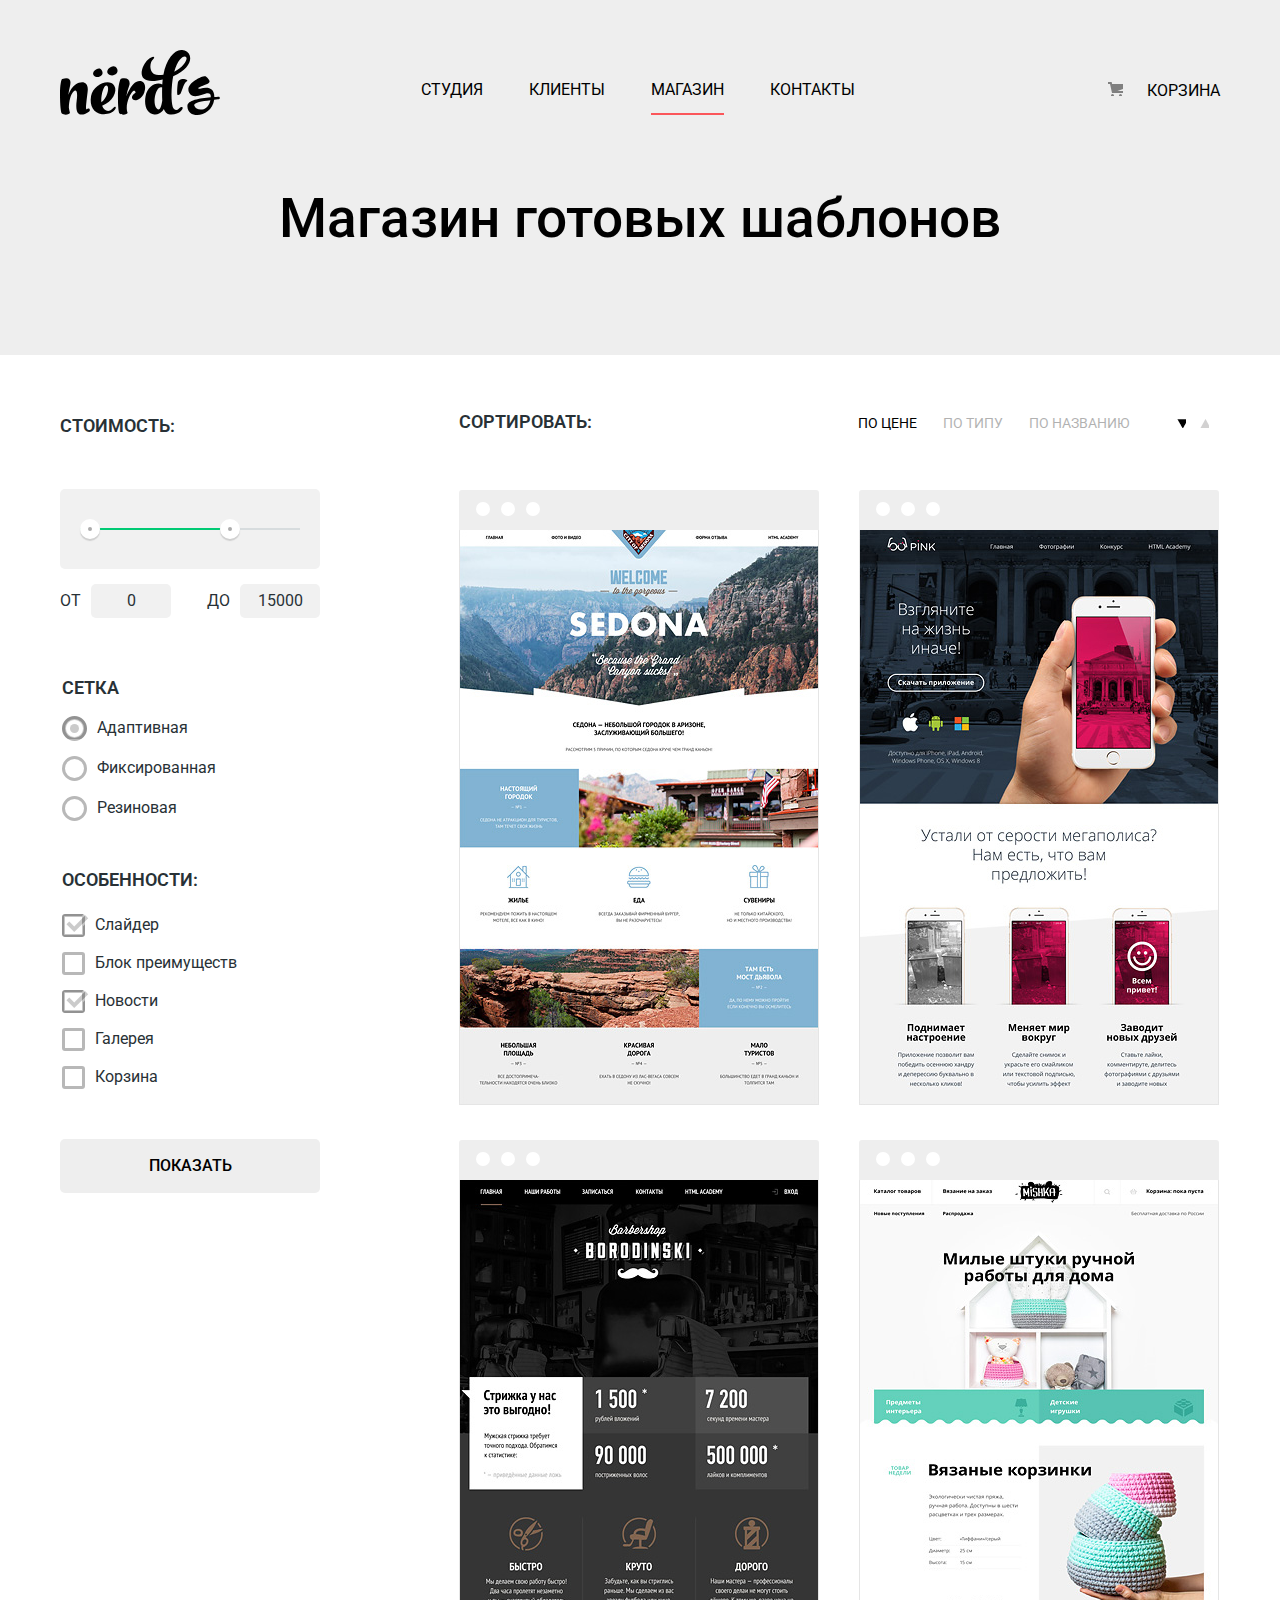
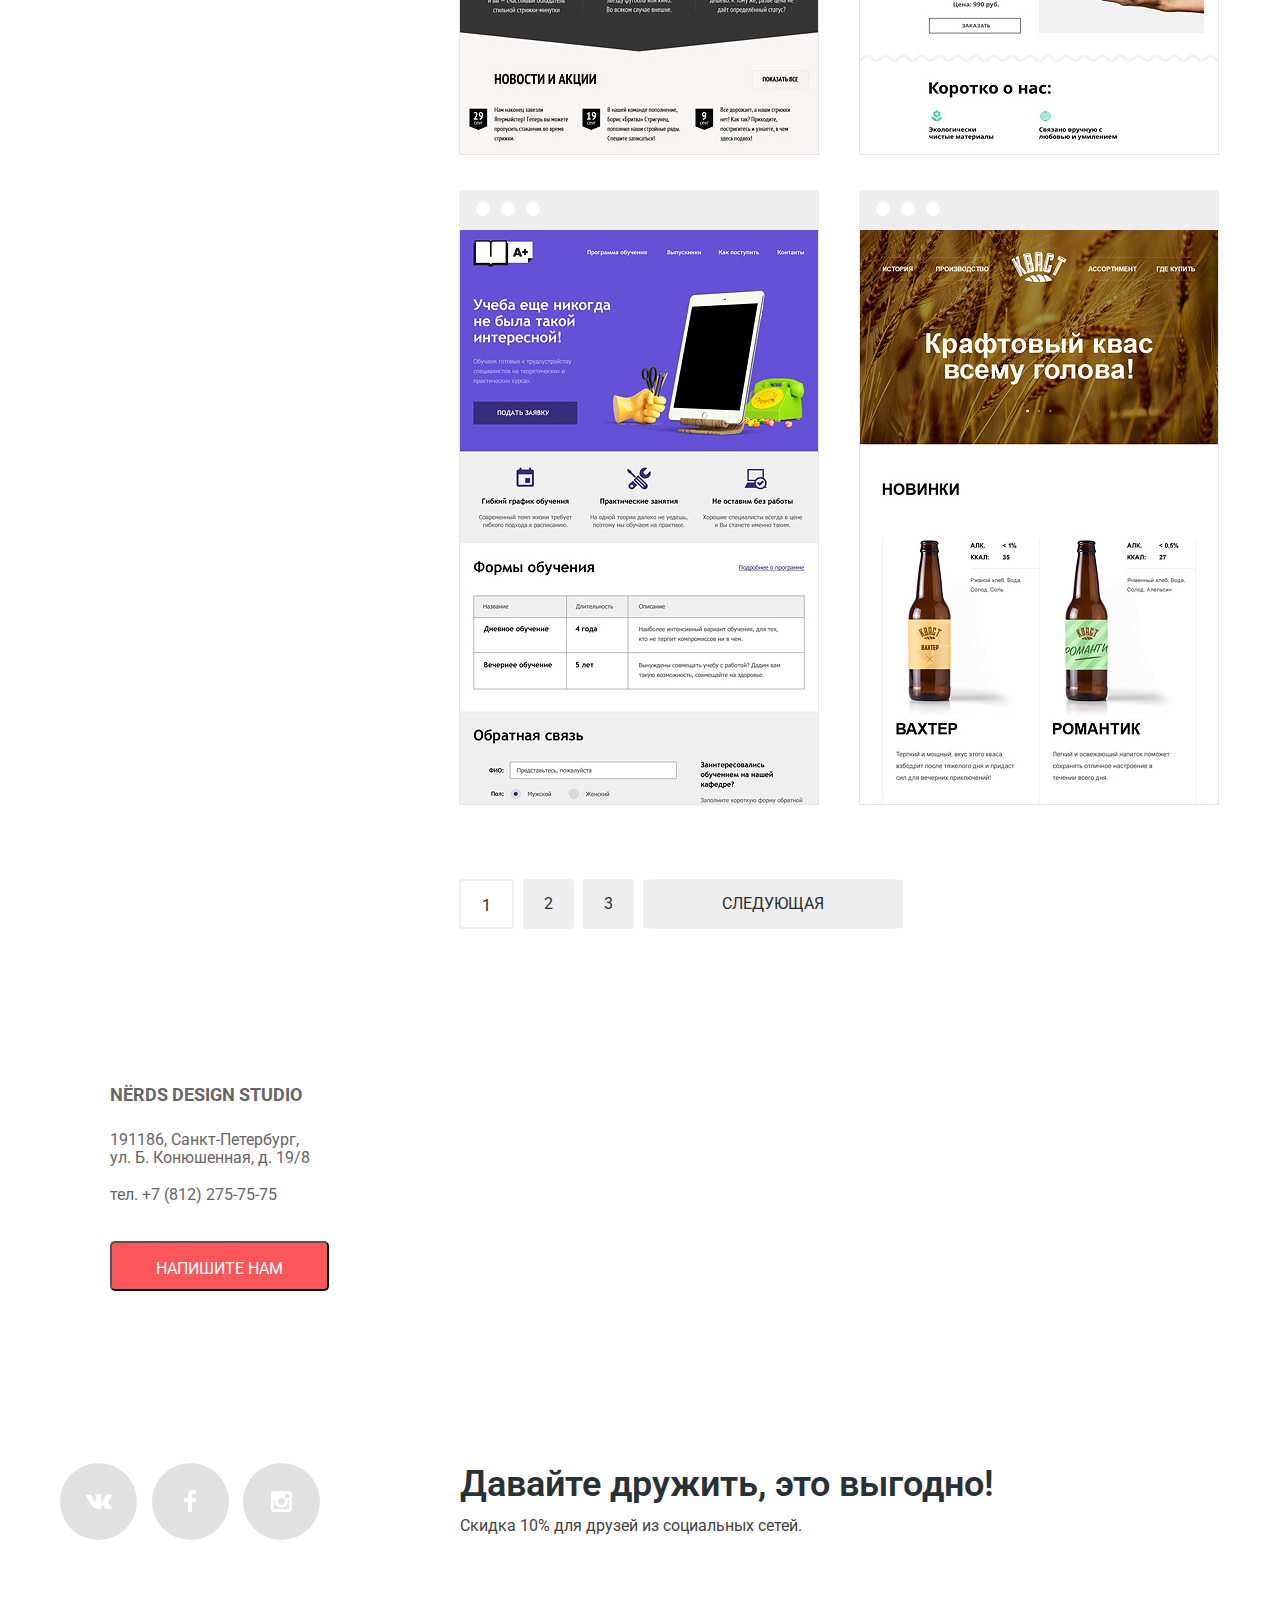
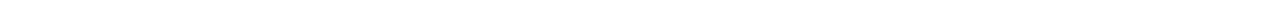
==== catalog.html @ e604c26f "Правит верстку в соответствии с PP" ====
<!DOCTYPE html>
<html lang="ru">

<head>
  <meta charset="utf-8">
  <title> Nerds: Главная страница</title>
  <link href="https://fonts.googleapis.com/css?family=Roboto:400,500,700&display=swap&subset=cyrillic" rel="stylesheet">
  <link rel="stylesheet" href="css/style.css">
  <link rel="stylesheet" href="css/normalize.css">
</head>

<body>
  <header class="page-header">
    <div class="container">
      <div class="page-menu">
        <div class="page-menu__logo">
          <a href="index.html"><img width="160px" height="65px" src="img/decor/nerds-logo.svg" alt="Nerds"></a>
        </div>
        <nav class="main-nav">
          <ul class="main-nav__list">
            <li class="main-nav__item">
              <a href="index.html">Студия</a>
            </li>
            <li class="main-nav__item">
              <a href="#">Клиенты</a>
            </li>
            <li class="main-nav__item">
              <a class="current" href="#">Магазин</a>
            </li>
            <li class="main-nav__item">
              <a href="#">Контакты</a>
            </li>
          </ul>
        </nav>
        <div class="backet">
          <a href="#">Корзина</a>
        </div>
      </div>
    </div>
  </header>

  <main class="page-content">
    <div class="page-title slogan">
      <h1 class="main__title main__title--catalog">Магазин готовых шаблонов</h1>
    </div>

    <div class="container container__catalog">

      <form class="filter-form" action="#" method="get">
        <div class="filter-form__item">
          <span class="filter-form__title filter-form__title--price">Стоимость:</span>
          <div class="filter-form__range">
            <div class="filter-form__scale">
              <div class="filter__bar"></div>
            </div>
            <div class="filter-form__toggle filter-form__toggle--min"></div>
            <div class="filter-form__toggle filter-form__toggle--max"></div>
          </div>
          <div class="filter-form__price">
            <label class="filter-form__value filter-form__value--min-price">ОТ<input class="filter-form__value-input"
                name="min-price" type="text" value="0"></label>
            <label class="filter-form__value filter-form__value--max-price">ДО<input class="filter-form__value-input"
                name="max-price" type="text" value="15000"></label>
          </div>
        </div>

        <fieldset class="filter-form__item">
          <legend class="filter-form__title">Сетка</legend>
          <ul class="web">
            <li>
              <label>
                <input class="radio" type="radio" name="web-types" checked>
                <span class="radio-custom"></span>
                <span class="label">Адаптивная</span>
              </label>
            </li>
            <li>
              <label>
                <input class="radio" type="radio" name="web-types">
                <span class="radio-custom"></span>
                <span class="label">Фиксированная</span>
              </label>
            </li>
            <li>
              <label>
                <input class="radio" type="radio" name="web-types">
                <span class="radio-custom"></span>
                <span class="label">Резиновая</span>
              </label>
            </li>
          </ul>
        </fieldset>
        </fieldset>

        <fieldset class="filter-form__item">
          <legend class="filter-form__title">Особенности:</legend>
          <ul class="features">
            <li>
              <label>
                <input class="checkbox" type="checkbox" name="features" checked>
                <span class="checkbox-custom"></span>
                <span class="label">Слайдер</span>
              </label></li>
            <li>
              <label>
                <input class="checkbox" type="checkbox" name="features">
                <span class="checkbox-custom"></span>
                <span class="label">Блок преимуществ</span>
              </label></li>
            <li>
              <label>
                <input class="checkbox" type="checkbox" name="features" checked="">
                <span class="checkbox-custom"></span>
                <span class="label">Новости</span>
              </label></li>
            <li>
              <label>
                <input class="checkbox" type="checkbox" name="features">
                <span class="checkbox-custom"></span>
                <span class="label">Галерея</span>
              </label></li>
            <li>
              <label>
                <input class="checkbox" type="checkbox" name="features">
                <span class="checkbox-custom"></span>
                <span class="label">Корзина</span>
              </label></li>

          </ul>
        </fieldset>
        <button class="btn filter__button" type="submit">Показать</button>
      </form>


      <div class="sort">
        <div class="sort__filter">
          <ul class="sort__catalog">
            <h2 class="sort__catalog-title">Сортировать:</h2>
            <li class="sort__catalog-item sort__catalog-item--active">
              <a href="#">По цене</a>
            </li>
            <li class="sort__catalog-item">
              <a href="#">По типу</a>
            </li>
            <li class="sort__catalog-item">
              <a href="#">По названию</a>
            </li>
          </ul>
          <div class="catalog__toggle-list">
            <div class="catalog__toggle catalog__toggle--down"></div>
            <div class="catalog__toggle catalog__toggle--up"></div>
          </div>
        </div>




        <section class="product__content">
          <article class="product__item"><a class="product__item-link" href="#"><img width="360px" height="576px"
                alt="Sedona" src="img/content/img-sedona.jpg"></a>
            <div class="product__info">
              <div class="product__info-wr">
                <h2 class="product__title">Sedona</h2>
                <p class="product__description">Информационный сайт<br> для туристов</p>
                <button class="btn btn-hover" type="submit">9 900 руб.</button>
              </div>
            </div>
          </article>

          <article class="product__item">
            <a class="product__item-link" href="#">
              <img width="360px" height="576px" alt="Pink APP" src="img/content/img-pink.jpg"></a>
            <div class="product__info">
              <div class="product__info-wr">
                <h2 class="product__title">Pink APP</h2>
                <p class="product__description">Продуктовый лендинг приложения для iOS и Android</p>
                <button class="btn btn-hover" type="submit">9 900 руб.</button>
              </div>
            </div>
          </article>

          <article class="product__item">
            <a class="product__item-link" href="#">
              <img width="360px" height="576px" alt="Barbershop" src="img/content/img-barbershop.jpg"></a>
            <div class="product__info">
              <div class="product__info-wr">
                <h2 class="product__title">Barbershop</h2>
                <p class="product__description">Сайт салоны красоты. Для мужчин, да.</p>
                <button class="btn btn-hover" type="submit">9 900 руб.</button>
              </div>
            </div>
          </article>

          <article class="product__item">
            <a class="product__item-link" href="#">
              <img width="360px" height="576px" alt="MISHKA" src="img/content/img-mishka.jpg"></a>
            <div class="product__info">
              <div class="product__info-wr">
                <h2 class="product__title">Mishka</h2>
                <p class="product__description">Интернет-магазин вязаных игрушек</p>
                <button class="btn btn-hover" type="submit">9 900 руб.</button>
              </div>
            </div>
          </article>

          <article class="product__item">
            <a class="product__item-link" href="#">
              <img width="360px" height="576px" alt="A Plus" src="img/content/img-aplus.jpg"></a>
            <div class="product__info">
              <div class="product__info-wr">
                <h2 class="product__title">A Plus</h2>
                <p class="product__description">Лендинг курсов повышения квалификации</p>
                <button class="btn btn-hover" type="submit">9 900 руб.</button>
              </div>
            </div>
          </article>

          <article class="product__item">
            <a class="product__item-link" href="#">
              <img width="360px" height="576px" alt="КВАСТ" src="img/content/img-kvast.jpg"></a>
            <div class="product__info">
              <div class="product__info-wr">
                <h2 class="product__title">КВАСТ</h2>

                <p class="product__description">Промо-сайт производителя крафтового кваса</p>

                <button class="btn btn-hover" type="submit">9 900 руб.</button>
              </div>
            </div>
          </article>
        </section>


        <div class="paginator">
          <ul class="paginator-items">
            <li><a class="paginator--current paginator__link" href="#">1</a></li>
            <li><a class="paginator__link" href="#">2</a></li>
            <li><a class="paginator__link" href="#">3</a></li>
            <li><a class="paginator__link paginator--next" href="#">Следующая</a></li>
          </ul>
        </div>
      </div>
    </div>
  </main>


  <section class="map">
    <div class="container container--rel">
      <div class="contacts">
        <h3>NЁRDS DESIGN STUDIO</h3>
        <p>191186, Санкт-Петербург, <br>
          ул. Б. Конюшенная, д. 19/8</p>
        <a href="tel:8812275-75-75">тел. +7 (812) 275-75-75</a>
        <button class="btn">Напишите нам</button>
      </div>
    </div> <iframe
      src="https://www.google.com/maps/embed?pb=!1m18!1m12!1m3!1d1998.6036253002678!2d30.32085871549319!3d59.93871916905489!2m3!1f0!2f0!3f0!3m2!1i1024!2i768!4f13.1!3m3!1m2!1s0x4696310fca145cc1%3A0x42b32648d8238007!2z0JHQvtC70YzRiNCw0Y8g0JrQvtC90Y7RiNC10L3QvdCw0Y8g0YPQuy4sIDE5LzgsINCh0LDQvdC60YIt0J_QtdGC0LXRgNCx0YPRgNCzLCAxOTExODY!5e0!3m2!1sru!2sru!4v1568123272175!5m2!1sru!2sru"
      frameborder="0" style="border:0;" allowfullscreen=""></iframe>

  </section>



  <div class="container">
    <footer class="page-footer">
      <h2 class="visually-hidden">Мы в социальных сетях</h2>
      <div class="footer__items">
        <a href="#" class="footer__item footer__item--vk">Вконтакте</a>
        <a href="#" class="footer__item footer__item--fb">Фейсбук</a>
        <a href="#" class="footer__item footer__item--ig">Инстаграмм</a>
      </div>
      <div class="footer__text">
        <p class="footer__text-slogan">Давайте дружить, это выгодно!</p>
        <p class="footer__text-offer">Скидка 10% для друзей из социальных сетей.</p>
      </div>
    </footer>
  </div>
  <div class="modal">
    <div class="modal__wr">
      <button class="modal__close" type="button" title="Закрыть">Закрыть</button>
      <span class="modal__title">Напишите нам!</span>
      <form class="modal__form" action="#" method="post">
        <label class="modal__text" for="login">Ваше имя
          <input class="modal__input modal__input--login" id="login" type="text" name="login"
            placeholder="Представьтесь, пожалуйста">
        </label>
        <label class="modal__text" for="email">Ваш e-mail
          <input class="modal__input modal__input--mail" type="email" name="email" id="email"
            placeholder="Для отправки ответа">
        </label>
        <p class="modal__text modal__text--comment">Текст письма
          <textarea class="modal__comment" name="comment" id="comment-field" rows="4"
            placeholder="В свободной форме"></textarea></p>
        <button class="btn" type="submit">Отправить</button>
      </form>
    </div>
  </div>

</body>

</html>
---- css/style.css ----
body {
  font-family: "Roboto", "Arial", sans-serif;
  font-size: 16px;
  line-height: 24px;
  color: #283136;
  font-weight: normal;

}

.container {
  width: 1160px;
  margin: 0 auto;
}

.container--rel {
  position: relative;
}

.page-header {
  background-color: #eeeeee;
  color: #000000;
  padding-top: 50px;
  text-transform: uppercase;

}

.page-menu {
  display: flex;
  justify-content: space-between;
}

.main-nav__list {
  list-style: none;
  margin: 0;
  padding: 0;
  display: flex;
}

.main-nav {
  display: flex;
  min-width: 440px;
  margin-left: 200px;
  min-width: 490px;
}

.main-nav li {
  display: inline-block;
  position: relative;
  margin-right: 46px;
}

.page-menu__logo {
  opacity: 1;
}

.page-menu__logo:hover {
  opacity: 0, 8;
}


.main-nav .current {
  border-bottom: 2px solid #fb565a;
  padding-bottom: 8px;
}


.main-nav__item a {
  display: block;
  text-decoration: none;
  color: #000;
  line-height: 30px;
  padding-top: 25px;

}

.main-nav__item a:hover,
.backet a:hover {
  color: #fb565a;
}

.main-nav__item a:active,
.backet a:active {
  color: #a6a6a6;
}

.backet a {
  position: relative;
  display: block;
  text-decoration: none;
  color: #000;
  line-height: 30px;
}

.main-nav__item--active::before {
  content: "";
  position: absolute;
  background: #fb565a;
  height: 2px;
  width: 100%;
  bottom: -5px;
}

.backet {
  position: relative;
  margin-left: 235px;
  margin-top: 26px;
}

.backet::before {
  content: "";
  position: absolute;

  top: 5px;
  left: -40px;

  width: 20px;
  height: 15px;
  background: transparent url("../img/decor/backet.svg") no-repeat;
  background-position: 1px 1px;
  z-index: 10;
}


.slider__dots-wrp {
  position: absolute;
  bottom: 106px;
  left: 50%;
  width: 200px;
  height: 10px;
  margin-left: -100px;
  text-align: center;
  z-index: 50;
}

.slider__dot {
  position: relative;
  display: inline-block;
  width: 18px;
  height: 18px;
  margin: 0 6px;
  background: #fff;
  border: 5px solid #fff;
  vertical-align: top;
  border-radius: 50%;
  cursor: pointer;
  box-sizing: border-box;
}

.slider__dot::after {
  content: "";
  position: absolute;
  width: 4px;
  height: 4px;
  background: #fff;
  border-radius: 50%;
  top: 2px;
  right: 2px;
}

.slider {
  background-color: #eee;
  position: relative;
}



.slider__text {
  padding-top: 70px;
  padding-bottom: 78px;
  width: 515px;

}

.slider input[type=radio] {
  display: none;
}

#btn-1:checked~.slider__dots-wrp .slider__dot[for="btn-1"],
#btn-2:checked~.slider__dots-wrp .slider__dot[for="btn-2"],
#btn-3:checked~.slider__dots-wrp .slider__dot[for="btn-3"] {
  background: #c1c1c1;
}

.slider__item:nth-child(1) {
  background-image: url("../img/decor/slide1.png");
  background-repeat: no-repeat;
  background-position: 93% 10px;
}

.slider__item:nth-child(2) {
  background-image: url("../img/decor/slide2.png");
  background-repeat: no-repeat;
  background-position: 100% 28px;
}

.slider__item:nth-child(3) {
  background-image: url("../img/decor/slide3.png");
  background-repeat: no-repeat;
  background-position: 100% 28px;
}

.slider__item {
  display: none;
}

#btn-1:checked~.slider__list .slider__item:nth-child(1) {
  display: block;
}

#btn-2:checked~.slider__list .slider__item:nth-child(2) {
  display: block;
}

#btn-3:checked~.slider__list .slider__item:nth-child(3) {
  display: block;
}

.slider__title,
.main__title--catalog {
  display: block;
  font-size: 55px;
  line-height: 55px;
  font-weight: 500;
  padding: 0;
  padding-bottom: 25px;
  margin: 0;
}
.main__title--catalog {
  padding-bottom: 40px;
}



.slider__slogan {
  font-size: 16px;
  line-height: 24px;
  color: #283136;
  margin: 0px;
}

.btn-hover,
.btn {
  display: block;
  box-sizing: border-box;
  font-size: 16px;
  line-height: 18px;
  text-decoration: none;
  text-transform: uppercase;
  color: #fff;
  padding-top: 17px;
  padding-bottom: 17px;
  text-align: center;
  border-radius: 5px;
}

.btn__slider {
  width: 240px;
  margin-top: 40px;
}

.btn-hover {
  width: 200px;
  border: 0;
  background-color: #fb565a;
  margin: 0 auto;
  margin-top: 28px;
}

.info-items {
  margin-top: 80px;
  padding-bottom: 80px;

  border-bottom: 2px solid #eee;
  display: flex;
  justify-content: space-between;
}

.info-item {
  width: 360px;

}

.info-item h3 {
  font-size: 24px;
  text-transform: uppercase;
  line-height: 18px;
  font-weight: 600;
}

.info-item p {
  width: 250px;
  padding-bottom: 16px;
}

.product-items .btn {
  display: block;
  width: 160px;
  padding: 10px 0;
  margin-top: 25px;
  color: white;
  text-transform: uppercase;
  text-align: center;
  text-decoration: none;
  border-radius: 3px;
}


.btn__slider,
.btn__order--red {
  background-color: #fb565a;
}

.btn__slider:hover,
.btn__order--red:hover {
  background-color: #e74246;
}

.btn__slider:active,
.btn__order--red:active {
  color: #e26f72;
  background-color: #d7373b;
  box-shadow: 0px 3px 0px 0px #c13135 inset;
}

.btn__order {
  width: 160px;
}

.btn__order--yellow {
  background-color: #efc84a;
}

.btn__order--yellow:hover {
  background-color: #eab534;
}

.btn__order--yellow:active {
  color: #edc265;
  background-color: #e5a722;
  box-shadow: 0px 3px 0px 0px #ce961f inset;
}

.btn__order--green {
  background-color: #00ca74;
}

.btn__order--green:hover {
  background-color: #00bc6c;
}

.btn__order--green:active {
  color: #4dc491;
  background-color: #00aa62;
  box-shadow: 0px 3px 0px 0px #009958 inset;
}

.shop-descr {
  padding-top: 38px;
  padding-bottom: 0px;

  border-bottom: 2px solid #eee;

  display: flex;
  justify-content: space-between;
}

.shop-descr__info {
  width: 660px;
  margin-right: 100px;
  padding-top: 32px;
}



.shop__title {
  padding: 0;
  padding-top: 45px;
  margin: 0;
  font-size: 45px;
  line-height: 45px;
  font-weight: 500;
}

.shop-descr__slogan {
  line-height: 22px;
  padding-top: 18px;
}

.shop-descr__info h3 {
  text-transform: uppercase;
  padding-top: 26px;
  padding-bottom: 10px;
  font-size: 16px;
  line-height: 20px;
  font-weight: 600;
}

.features-items__list {
  list-style: none;
  padding-left: 35px;
  margin-bottom: 48px;
}

.features-items__list li {
  padding-bottom: 25px;
  position: relative;

}

.features-items__list li::before {
  content: "";
  top: 12px;
  left: -35px;
  position: absolute;
  width: 25px;
  height: 2px;
  background-color: #fb565a;
}


.statistics-wrap {
  width: 360px;
}

.statistics__table-title {
  display: block;
  text-align: center;
  font-weight: bold;
  text-transform: uppercase;
  margin-top: 29px;
}

.statistics__table {
  margin-top: 46px;
}

.statistics__table-row th {
  font-size: 45px;
  line-height: 10px;
  padding-top: 10px;
  padding-bottom: 33px;
  padding-right: 15px;
  padding-left: 1px;
  text-align: left;
}
.statistics__table-row td {
padding-left: 0;
line-height: 18px;
}



.statistics__table-row sup {
  font-size: 28px;
}



.logos__wrap {
  display: flex;
    justify-content: space-around;
    align-items: center;
    padding: 45px 15px 39px 2px;
    border-bottom: 2px solid #eee;
    margin-bottom: 80px;
}

.logo__wrap {
  opacity: 0.24;
}

.logo__wrap:hover {
  opacity: 1;
}

.logo__wrap:active {
  opacity: .1;
}



.map {
  width: 100%;
  height: 100%;
  position: relative;
}

iframe {
  width: 100%;
  height: 416px;

}

.contacts {
  display: flex;
  flex-wrap: wrap;
  position: absolute;

  top: 54px;


  width: 320px;
  height: 310px;
  background-color: #ffffff;
  color: #666666;
  padding: 0 50px;
  padding-top: 52px;
  padding-bottom: 49px;
  box-sizing: border-box;
}

.contacts a {
  background-color: #ffffff;
  color: #666666;
text-decoration: none;
}

.contacts .btn {
  width: 219px;
  height: 50px;
  background-color: #fb565a;
  margin-top: auto;

}

.contacts h3 {
  padding: 0;

  margin: 0;
  font-size: 18px;
  line-height: 25px;
  text-transform: uppercase;
}

.contacts p {
  margin: 0;
  font-size: 16px;
  line-height: 18px;
    padding-top: 7px;
}



.page-footer {
  display: flex;
  padding-bottom: 70px;
  padding-top: 43px;
}

.footer__items {
  display: flex;
  justify-content: space-between;
  width: 260px;
  margin-right: 140px;

  padding-top: 21px;
}

.footer__item {
  width: 77px;
  height: 77px;
  border-radius: 50%;
  background-color: #e1e1e1;
  font-size: 0;
}

.footer__item:hover {
  background-color: #e74246;
}

.footer__item:active {
  background-color: #d7373b;
}

.footer__item--vk {
  background-image: url("../img/decor/vk-icon.svg");
  background-repeat: no-repeat;
  background-position: 50% 50%;
}



.footer__item--fb {
  background-image: url("../img/decor/fb-icon.svg");
  background-repeat: no-repeat;
  background-position: 50% 50%;
}

.footer__item--ig {
  background-image: url("../img/decor/insta-icon.svg");
  background-repeat: no-repeat;
  background-position: 50% 50%;
}



.footer__text {
  width: 560px;
}

.footer__text-slogan {
  margin: 0;
  font-size: 36px;
  line-height: 36px;
  font-weight: 600;
  padding-top: 24px;
}

.footer__text-offer {
  font-size: 16px;
  line-height: 15px;
  color: #444;
}

.visually-hidden {
  position: absolute;
  width: 1px;
  height: 1px;
  margin: -1px;
  padding: 0;
  border: 0;
  clip: rect(0 0 0 0);
  overflow: hidden;
}

.modal {
  position: fixed;
  z-index: 100;
  top: 50%;
  left: 50%;
  margin-left: -480px;
  margin-top: -300px;
  padding-bottom: 85px;
  box-sizing: border-box;
  border-radius: 5px;
  width: 960px;
  height: 590px;
  background-color: #fff;
  box-shadow: -1px 12px 19px -5px #000;
  display: none;
}


.modal__wr {
  padding-top: 70px;
  padding-bottom: 84px;
  padding-left: 100px;
  padding-right: 100px;
}

.modal__title {
  position: relative;
  font-size: 45px;
  line-height: 45px;
  font-weight: 600;
}

.modal__form {
  display: flex;
  justify-content: space-between;
  flex-wrap: wrap;
  align-content: flex-start;
  margin-top: 30px;
}

.modal__input,
.modal__comment {
  display: inline-block;
  box-sizing: border-box;
  line-height: 18px;
  color: #a1a1a1;
  padding: 15px;
  margin-top: 10px;
  border: 2px solid #d7dcde;
  border-radius: 5px;
  width: 360px;

}

.modal__input:focus,
.modal__comment:focus {
  color: #000;
  border: 2px solid #000;
}

.modal .btn {
  position: absolute;
  bottom: 75px;
  background-color: #fb565a;
  width: 260px;
  border: 0;
}


.modal__text {
  display: inline-block;
  width: 360px;
}

.modal__text--comment {
  position: relative;
  margin-top: 30px;
}

.modal__comment {
  width: 760px;
  height: 115px;
}


.modal__close {
  position: absolute;
  font-size: 0;
  top: 80px;
  right: 90px;
  width: 21px;
  height: 21px;
  cursor: pointer;
  border: 0;
  background: none;
  background-image: url("../img/decor/close-cross.svg");
  opacity: .3;
}




/*CATALOG.HTML*/

.page-title {
  height: 233px;
  display: flex;
  justify-content: center;
  align-items: center;
  background-color: #eeeeee;
  color: #000000;
}


.container__catalog {
  display: flex;
  flex-wrap: wrap;
}


.filter-form {

  width: 260px;
  margin-right: 98px;

}




.sort {
  margin-left: 41px;

}

.sort__filter {
  margin-top: 43px;
  margin-bottom: 83px;
}

.sort__catalog-title {
  display: inline-block;
  font-size: 18px;
  line-height: 18px;
  font-weight: 600;
  margin-right: 240px;
}

.sort__catalog {
  display: inline-block;
  margin: 0;
  padding: 0;
  list-style: none;
  border: 0;
  text-transform: uppercase;
}

.sort__catalog-item {
  display: inline-block;
  font-size: 14px;
  line-height: 18px;
  margin-left: 22px;
}

.sort__catalog-item a {
  color: #000;
  opacity: 0.3;
  text-decoration: none;
}

.sort__catalog-item a:hover {
  opacity: .6;
}

.sort__catalog-item a:active {
  opacity: 1;
}

.sort__catalog-item--active a {
  color: #000;
  opacity: 1;
}


.catalog__toggle-list {
  display: inline-block;
  margin-left: 43px;
}

.catalog__toggle {
  display: inline-block;
  cursor: pointer;
}

.catalog__toggle--down {
  width: 9px;
  height: 9px;
  margin-right: 10px;
  background-image: url("../img/decor/icon-down-dir.png");
}

.catalog__toggle--up {
  width: 9px;
  height: 9px;
  background-image: url("../img/decor/icon-up-dir.png");
  opacity: 0.2;
  cursor: auto;
}



.product__content {
  display: flex;
  flex-wrap: wrap;
  width: 760px;
  box-sizing: border-box;
  margin-top: 65px;
}

.product__item {
  margin-right: 40px;
  margin-bottom: 67px;
  position: relative;
}

.product__item:hover {
  box-shadow: 0px 7px 9px -3px #cfcfcf;
}

.product__item:hover .product__info {
  display: block;
}

.product__item:hover::before {
  background-color: #4d4d4d;
}

.product__item:nth-child(2n) {
  margin-right: 0;
}

.product__item::before {
  content: "";
  position: absolute;
  width: 360px;
  height: 40px;
  border-top-left-radius: 3px;
  border-top-right-radius: 3px;
  background-color: #eee;
  top: -39px;
}

.product__item::after {
  content: "";
  position: absolute;
  width: 14px;
  height: 14px;
  border-radius: 50%;
  background-color: #fff;
  left: 42px;
  top: -27px;
  box-shadow: 25px 0 0 0 #fff,
    -25px 0 0 0 #fff;
}

.logo-wr::after {
  content: "";
  border: 1px solid lightgrey;
  margin: 40px;
  border-top-width: 40px;
}

.product__info {
  position: absolute;
  height: 235px;
  width: 100%;
  background-color: #eee;
  box-sizing: border-box;
  margin-top: 350px;
  z-index: 10;
  bottom: 0;
  display: none;
}

.product__info-wr {
  display: block;
  margin: 0 auto;
  text-align: center;
  text-align: center;
  width: 215px;
}

.product__description {
  font-size: 16px;
  line-height: 18px;
  color: #939393;
  display: inline-block;
  margin: 0;
  padding: 0;
}

.product__title {
  font-size: 18px;
line-height: 30px;
    margin: 0;
    padding: 26px 0 13px 0;
    text-align: center;
    text-transform: uppercase;
}



.filter-form__item {


padding-left: 0;
border: 0;
}




.filter-form__title {
  display: inline-block;
  text-transform: uppercase;
  font-size: 18px;
  line-height: 25px;
  font-weight: 600;

}

.filter-form__title--price {
  padding-top: 58px;
  padding-bottom: 51px;
}

.web label {
  display: block;
}
.web {
margin: 0;
 margin-top: 10px;
 margin-bottom: 36px;
}
.features{
  margin-bottom: 40px;
}
.web,
.features {
  list-style-type: none;
  padding: 0;
}

.features label {
  display: block;
}

.filter__button {
  font-size: 16px;
  line-height: 20px;
  font-weight: 500;
  text-transform: uppercase;
  display: block;
  width: 260px;
  min-height: 50px;
  background-color: #eee;
  border: 0;
  cursor: pointer;
  border-radius: 5%;
  border-radius: 5px;
  color: #000;
}

.filter__button:hover,
.paginator__link:hover {
  background-color: #dfdfdf;
}

.filter__button:active,
.paginator__link:active {
  color: #959595;
  background-color: #d5d5d5;
  box-shadow: 0px 3px 0px 0px #bfbfbf inset;
}

.filter-form__range {
  position: relative;
  height: 41px;
  border-radius: 5px;
  padding-right: 20px;
  padding-left: 20px;
  margin-bottom: 15px;
  padding-top: 39px;
  background: #f1f1f1;
}

.filter-form__scale {
  height: 2px;
  background: #d7dcde;
}

.filter__bar {
  width: 70%;
  height: 2px;
  background: #00ca74;
}

.filter-form__toggle {
  position: absolute;
  top: 30px;
  left: 0px;
  width: 4px;
  height: 4px;
  border: 8px solid #fff;
  background: #ababab;
  border-radius: 50%;
  box-shadow: 0 2px 1px 0 #cfcfcf;
  cursor: pointer;
}

.filter-form__toggle--min {
  left: 20px;
}

.filter-form__toggle--max {
  left: 160px;
}

.filter-form__price {
  margin-bottom: 57px;
  font-size: 0;
}

.filter-form__value {
  display: inline-block;
  width: 50%;
  font-size: 16px;
}

.filter-form__value-input {
  font-family: 'Roboto', 'Arial', sans-serif;
  font-size: 16px;
  margin-left: 10px;
  text-align: center;
  width: 60px;
  padding: 8px 10px;
  color: #283136;
  border: none;
  border-radius: 5px;
  background: #f1f1f1;
}

.filter-form__value--max-price {
  text-align: right;
}


.checkbox,
.radio {
  display: none;
}

.radio-custom {
  position: relative;
  height: 25px;
  width: 25px;
  border: 3px solid #b8b8b8;
  border-radius: 50%;
  box-sizing: border-box;
}

.checkbox-custom {
  position: relative;
  height: 23px;
  width: 23px;
  border: 3px solid #b8b8b8;
  border-radius: 3px;
  box-sizing: border-box;
}

.label {
  line-height: 20px;
  color: #283136;
  margin-left: 10px;
}

.features label,
.web label {
  display: flex;
  align-items: center;
  margin-bottom: 15px;
}

.checkbox:checked+.checkbox-custom::before {
  content: "";
  display: block;
  position: absolute;

  top: -3px;
  left: -3px;

  width: 27px;
  height: 23px;
  background: #ffffff url("../img/decor/checkbox-on.svg") no-repeat;
  z-index: 10;
  opacity: 0.2;
}

.radio:checked+.radio-custom::before {
  content: "";
  display: block;
  position: absolute;

  top: -3px;
  left: -3px;

  width: 27px;
  height: 23px;
  background: #ffffff url("../img/decor/radio-on.svg") no-repeat;
  z-index: 10;
  opacity: 0.2;
}





.paginator {
  display: flex;
}

.paginator-items {
  display: flex;
  list-style-type: none;
  padding-left: 0;
  margin-top: 0;
    margin-bottom: 47px;
}



.filter__button:hover,
.paginator__link:hover {
  background-color: #dfdfdf;
}

.filter__button:active,
.paginator__link:active {
  color: #959595;
  background-color: #d5d5d5;
  box-shadow: 0px 3px 0px 0px #bfbfbf inset;
}

.paginator__link {
  display: inline-block;
  box-sizing: border-box;
  vertical-align: top;
  height: 50px;
  text-decoration: none;
  color: #2e2e2e;
  font-size: 16px;
  line-height: 18px;
  padding: 16px 21px;
  background-color: #eee;
  border-radius: 5%;
  margin-right: 9px;
  text-transform: uppercase;
}

.paginator--current {
  background-color: #fff;
  border: 2px solid #eee;
  box-sizing: border-box;
}

.paginator--next {
  padding-left: 79px;
  padding-right: 79px;
}
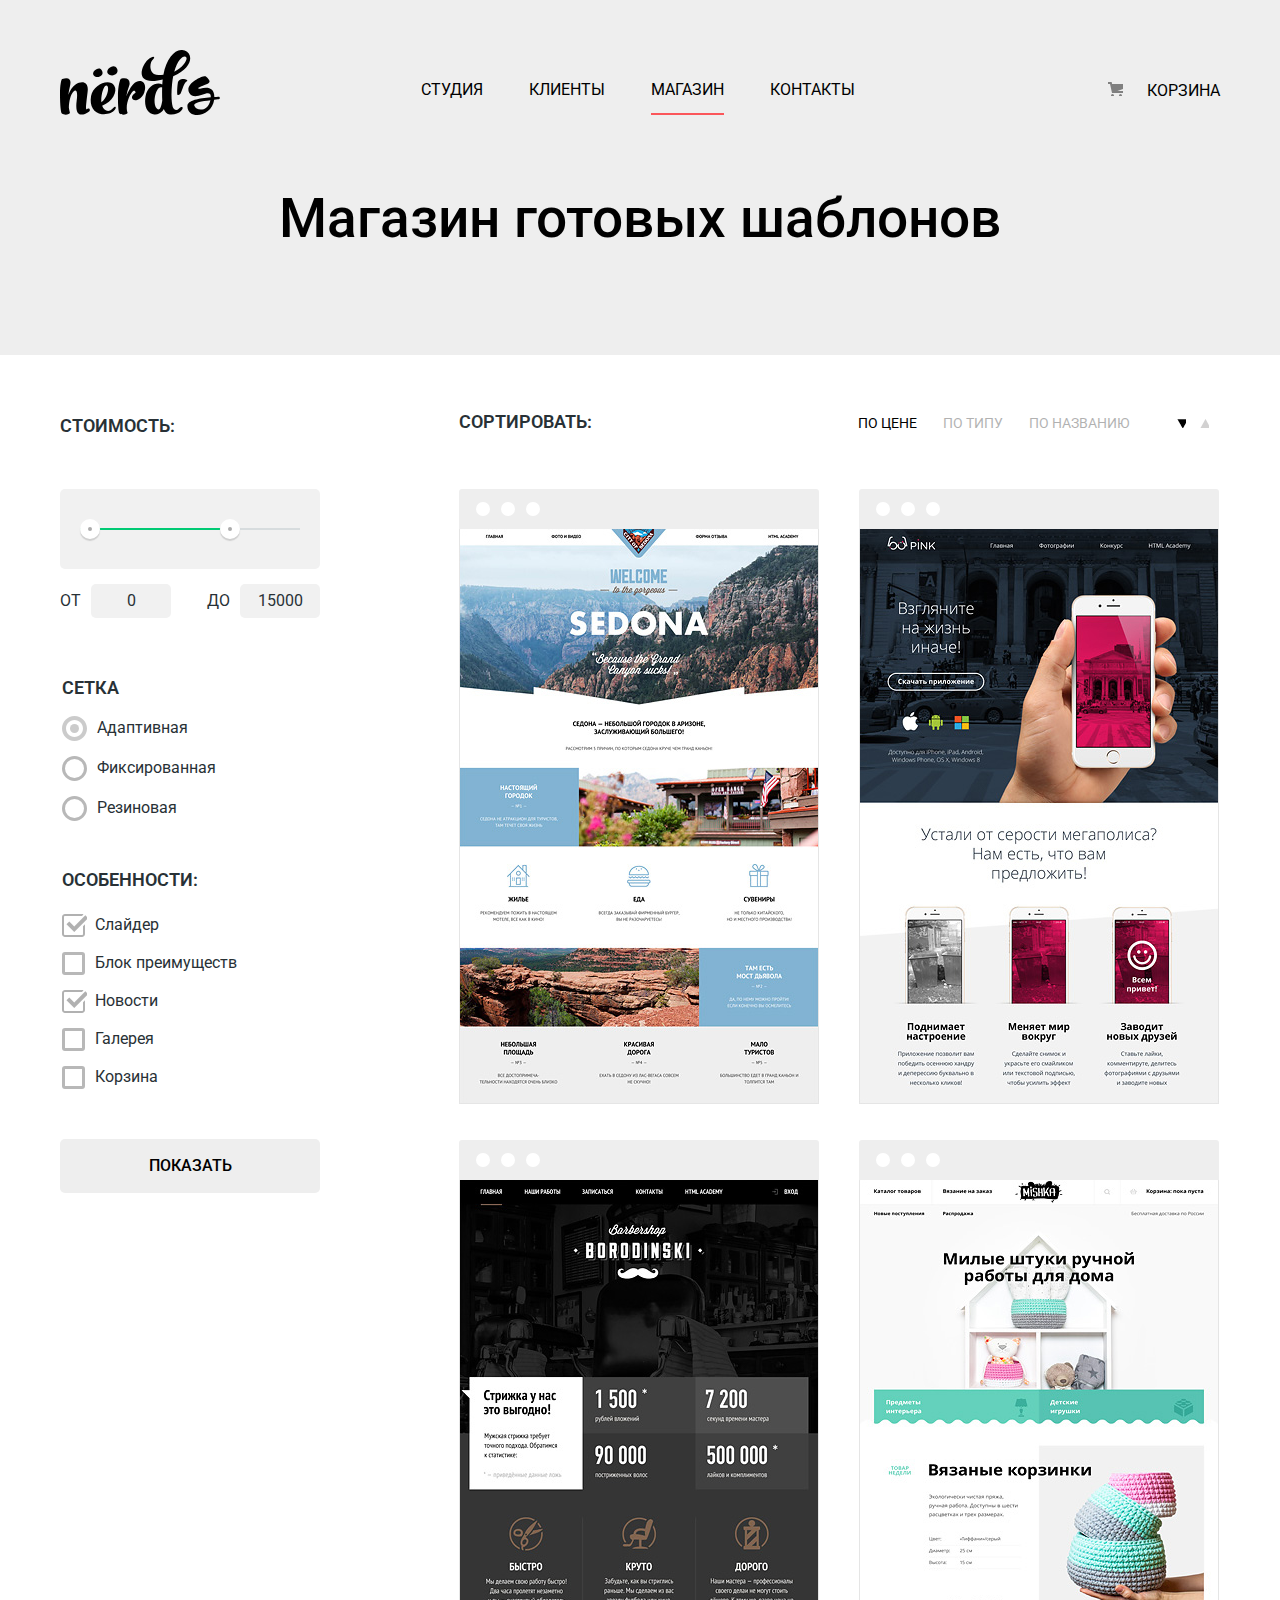
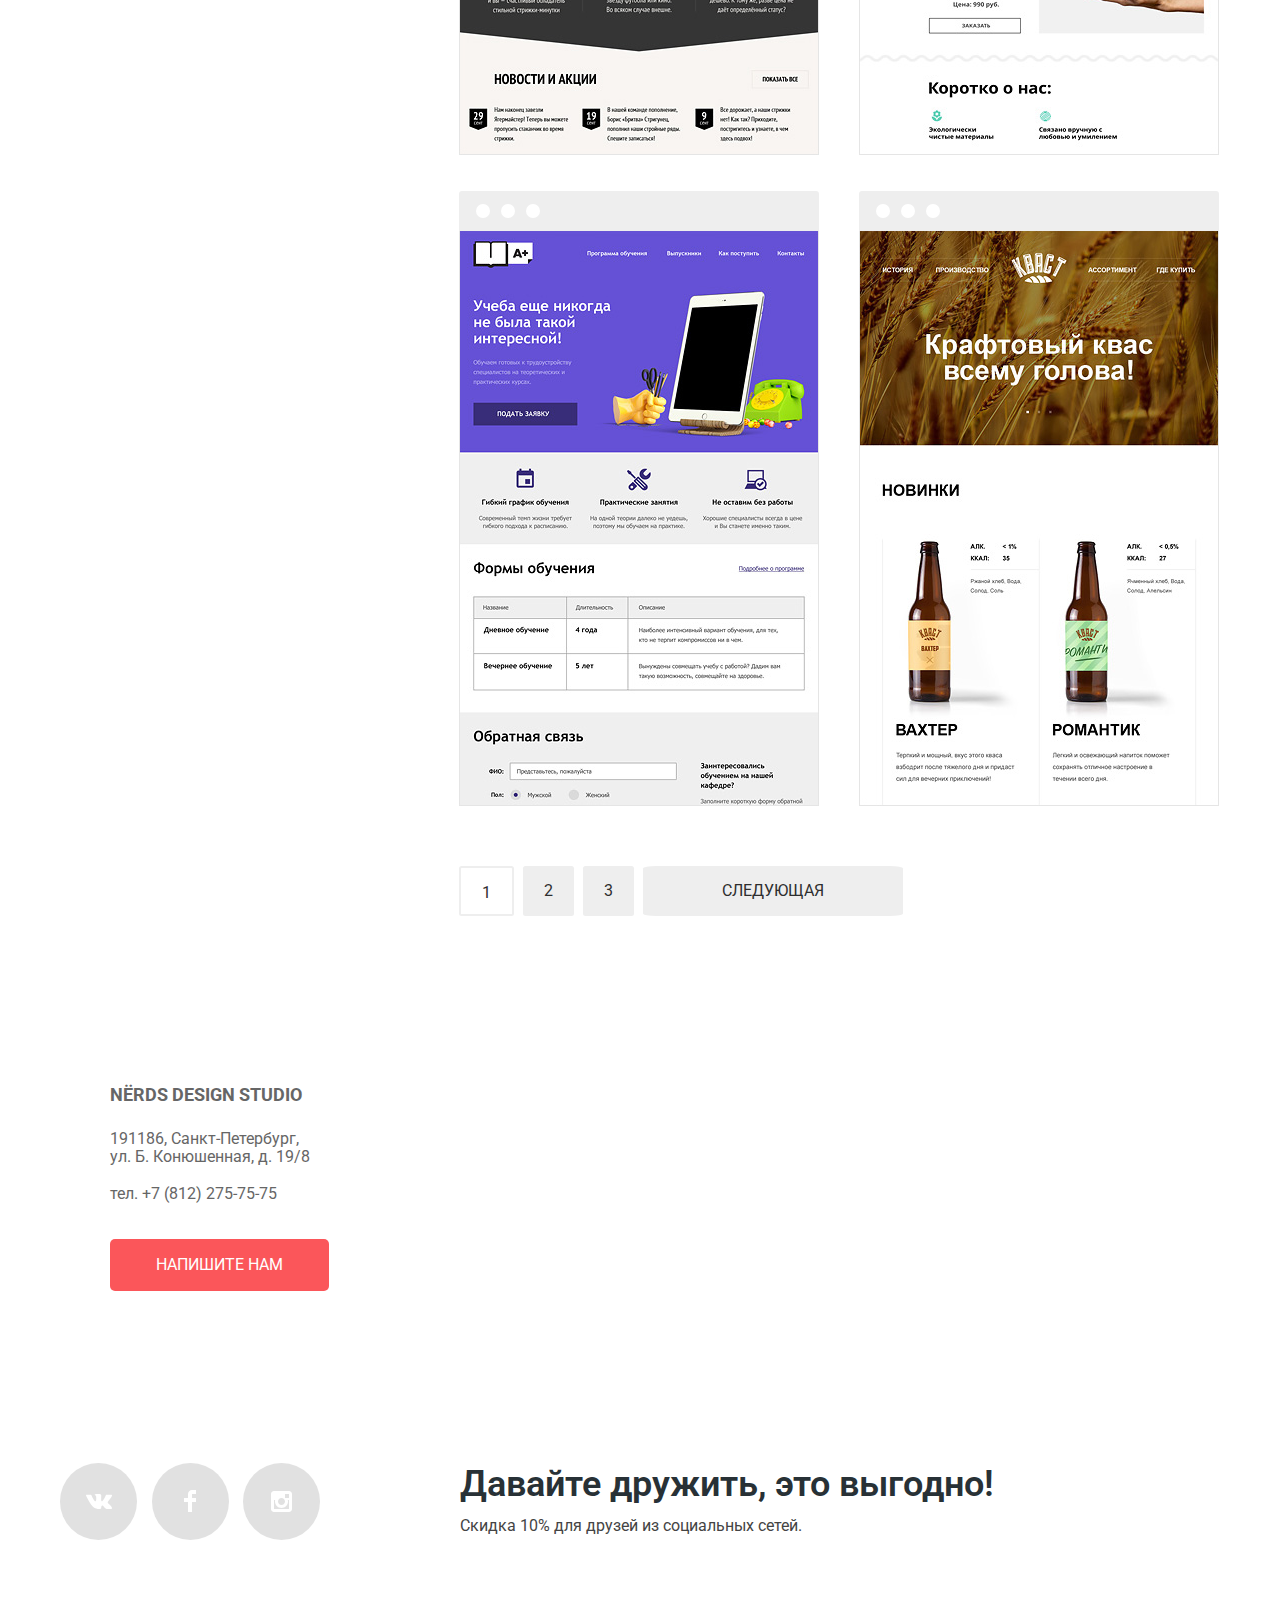
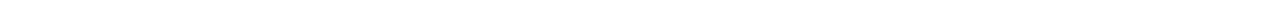
==== commit 3fecfb3f: "Вносит финальные правки" ====
--- a/catalog.html
+++ b/catalog.html
@@ -3,7 +3,7 @@
 
 <head>
   <meta charset="utf-8">
-  <title> Nerds: Главная страница</title>
+  <title> Nerds: Catalog</title>
   <link href="https://fonts.googleapis.com/css?family=Roboto:400,500,700&display=swap&subset=cyrillic" rel="stylesheet">
   <link rel="stylesheet" href="css/style.css">
   <link rel="stylesheet" href="css/normalize.css">
@@ -57,9 +57,9 @@
             <div class="filter-form__toggle filter-form__toggle--max"></div>
           </div>
           <div class="filter-form__price">
-            <label class="filter-form__value filter-form__value--min-price">ОТ<input class="filter-form__value-input"
+            <label class="filter-form__value filter-form__value--min-price">От<input class="filter-form__value-input"
                 name="min-price" type="text" value="0"></label>
-            <label class="filter-form__value filter-form__value--max-price">ДО<input class="filter-form__value-input"
+            <label class="filter-form__value filter-form__value--max-price">До<input class="filter-form__value-input"
                 name="max-price" type="text" value="15000"></label>
           </div>
         </div>
@@ -161,7 +161,7 @@
             <div class="product__info">
               <div class="product__info-wr">
                 <h2 class="product__title">Sedona</h2>
-                <p class="product__description">Информационный сайт<br> для туристов</p>
+                <p class="product__description">Информационный сайт для туристов</p>
                 <button class="btn btn-hover" type="submit">9 900 руб.</button>
               </div>
             </div>
@@ -248,7 +248,7 @@
     <div class="container container--rel">
       <div class="contacts">
         <h3>NЁRDS DESIGN STUDIO</h3>
-        <p>191186, Санкт-Петербург, <br>
+        <p>191186, Санкт-Петербург,
           ул. Б. Конюшенная, д. 19/8</p>
         <a href="tel:8812275-75-75">тел. +7 (812) 275-75-75</a>
         <button class="btn">Напишите нам</button>
--- a/css/style.css
+++ b/css/style.css
@@ -225,6 +225,7 @@
   padding-bottom: 25px;
   margin: 0;
 }
+
 .main__title--catalog {
   padding-bottom: 40px;
 }
@@ -443,9 +444,10 @@
   padding-left: 1px;
   text-align: left;
 }
+
 .statistics__table-row td {
-padding-left: 0;
-line-height: 18px;
+  padding-left: 0;
+  line-height: 18px;
 }
 
 
@@ -458,15 +460,63 @@
 
 .logos__wrap {
   display: flex;
-    justify-content: space-around;
-    align-items: center;
-    padding: 45px 15px 39px 2px;
-    border-bottom: 2px solid #eee;
-    margin-bottom: 80px;
+
+  align-items: center;
+  padding: 45px 0 39px 0;
+  border-bottom: 2px solid #eee;
+  margin-bottom: 80px;
 }
 
 .logo__wrap {
   opacity: 0.24;
+}
+
+.logo-wr {
+  position: relative;
+
+}
+
+.logo__wrap {
+  display: inline-block;
+}
+
+.logo-wr:first-child,
+.logo-wr:last-child {
+  width: 265px;
+}
+
+.logo-wr:nth-child(2),
+.logo-wr:nth-child(3) {
+  width: 302px;
+}
+
+.logo-wr:first-child {
+  padding-top: 10px;
+  padding-left: 30px;
+}
+
+.logo-wr:nth-child(2) {
+  padding-left: 80px;
+}
+
+.logo-wr:nth-child(3) {
+  padding-left: 65px;
+}
+
+.logo-wr:last-child {
+  padding-left: 55px;
+  padding-top: 5px;
+}
+
+.logo-wr::after {
+  content: "";
+  height: 50px;
+  width: 1px;
+  position: absolute;
+  top: 50%;
+  right: -25px;
+  background: lightgray;
+  transform: translateY(-50%)
 }
 
 .logo__wrap:hover {
@@ -512,15 +562,15 @@
 .contacts a {
   background-color: #ffffff;
   color: #666666;
-text-decoration: none;
+  text-decoration: none;
 }
 
 .contacts .btn {
   width: 219px;
-  height: 50px;
+
   background-color: #fb565a;
   margin-top: auto;
-
+  border: none;
 }
 
 .contacts h3 {
@@ -536,7 +586,7 @@
   margin: 0;
   font-size: 16px;
   line-height: 18px;
-    padding-top: 7px;
+  padding: 7px 10px 0 0;
 }
 
 
@@ -760,7 +810,7 @@
 
 .sort__filter {
   margin-top: 43px;
-  margin-bottom: 83px;
+  margin-bottom: 43px;
 }
 
 .sort__catalog-title {
@@ -839,13 +889,14 @@
   flex-wrap: wrap;
   width: 760px;
   box-sizing: border-box;
-  margin-top: 65px;
+  margin-top: 5px;
 }
 
 .product__item {
   margin-right: 40px;
-  margin-bottom: 67px;
-  position: relative;
+  margin-bottom: 29px;
+  position: relative;
+  padding-top: 39px;
 }
 
 .product__item:hover {
@@ -872,7 +923,7 @@
   border-top-left-radius: 3px;
   border-top-right-radius: 3px;
   background-color: #eee;
-  top: -39px;
+  top: 0;
 }
 
 .product__item::after {
@@ -883,17 +934,13 @@
   border-radius: 50%;
   background-color: #fff;
   left: 42px;
-  top: -27px;
+  top: 13px;
   box-shadow: 25px 0 0 0 #fff,
     -25px 0 0 0 #fff;
 }
 
-.logo-wr::after {
-  content: "";
-  border: 1px solid lightgrey;
-  margin: 40px;
-  border-top-width: 40px;
-}
+
+
 
 .product__info {
   position: absolute;
@@ -921,25 +968,23 @@
   color: #939393;
   display: inline-block;
   margin: 0;
-  padding: 0;
+  padding: 0 10px;
 }
 
 .product__title {
   font-size: 18px;
-line-height: 30px;
-    margin: 0;
-    padding: 26px 0 13px 0;
-    text-align: center;
-    text-transform: uppercase;
+  line-height: 30px;
+  margin: 0;
+  padding: 26px 0 13px 0;
+  text-align: center;
+  text-transform: uppercase;
 }
 
 
 
 .filter-form__item {
-
-
-padding-left: 0;
-border: 0;
+  padding-left: 0;
+  border: 0;
 }
 
 
@@ -962,14 +1007,17 @@
 .web label {
   display: block;
 }
+
 .web {
-margin: 0;
- margin-top: 10px;
- margin-bottom: 36px;
-}
-.features{
+  margin: 0;
+  margin-top: 10px;
+  margin-bottom: 36px;
+}
+
+.features {
   margin-bottom: 40px;
 }
+
 .web,
 .features {
   list-style-type: none;
@@ -1060,6 +1108,7 @@
   display: inline-block;
   width: 50%;
   font-size: 16px;
+  text-transform: uppercase;
 }
 
 .filter-form__value-input {
@@ -1121,14 +1170,18 @@
   display: block;
   position: absolute;
 
-  top: -3px;
-  left: -3px;
-
-  width: 27px;
-  height: 23px;
+
+
+  width: 25px;
+  height: 25px;
   background: #ffffff url("../img/decor/checkbox-on.svg") no-repeat;
   z-index: 10;
-  opacity: 0.2;
+  opacity: 0.3;
+}
+
+.checkbox:checked+.checkbox-custom,
+.radio:checked+.radio-custom {
+  border: none;
 }
 
 .radio:checked+.radio-custom::before {
@@ -1136,11 +1189,9 @@
   display: block;
   position: absolute;
 
-  top: -3px;
-  left: -3px;
-
-  width: 27px;
-  height: 23px;
+
+  width: 25px;
+  height: 25px;
   background: #ffffff url("../img/decor/radio-on.svg") no-repeat;
   z-index: 10;
   opacity: 0.2;
@@ -1152,6 +1203,7 @@
 
 .paginator {
   display: flex;
+  padding-top: 24px;
 }
 
 .paginator-items {
@@ -1159,7 +1211,7 @@
   list-style-type: none;
   padding-left: 0;
   margin-top: 0;
-    margin-bottom: 47px;
+  margin-bottom: 60px;
 }
 
 
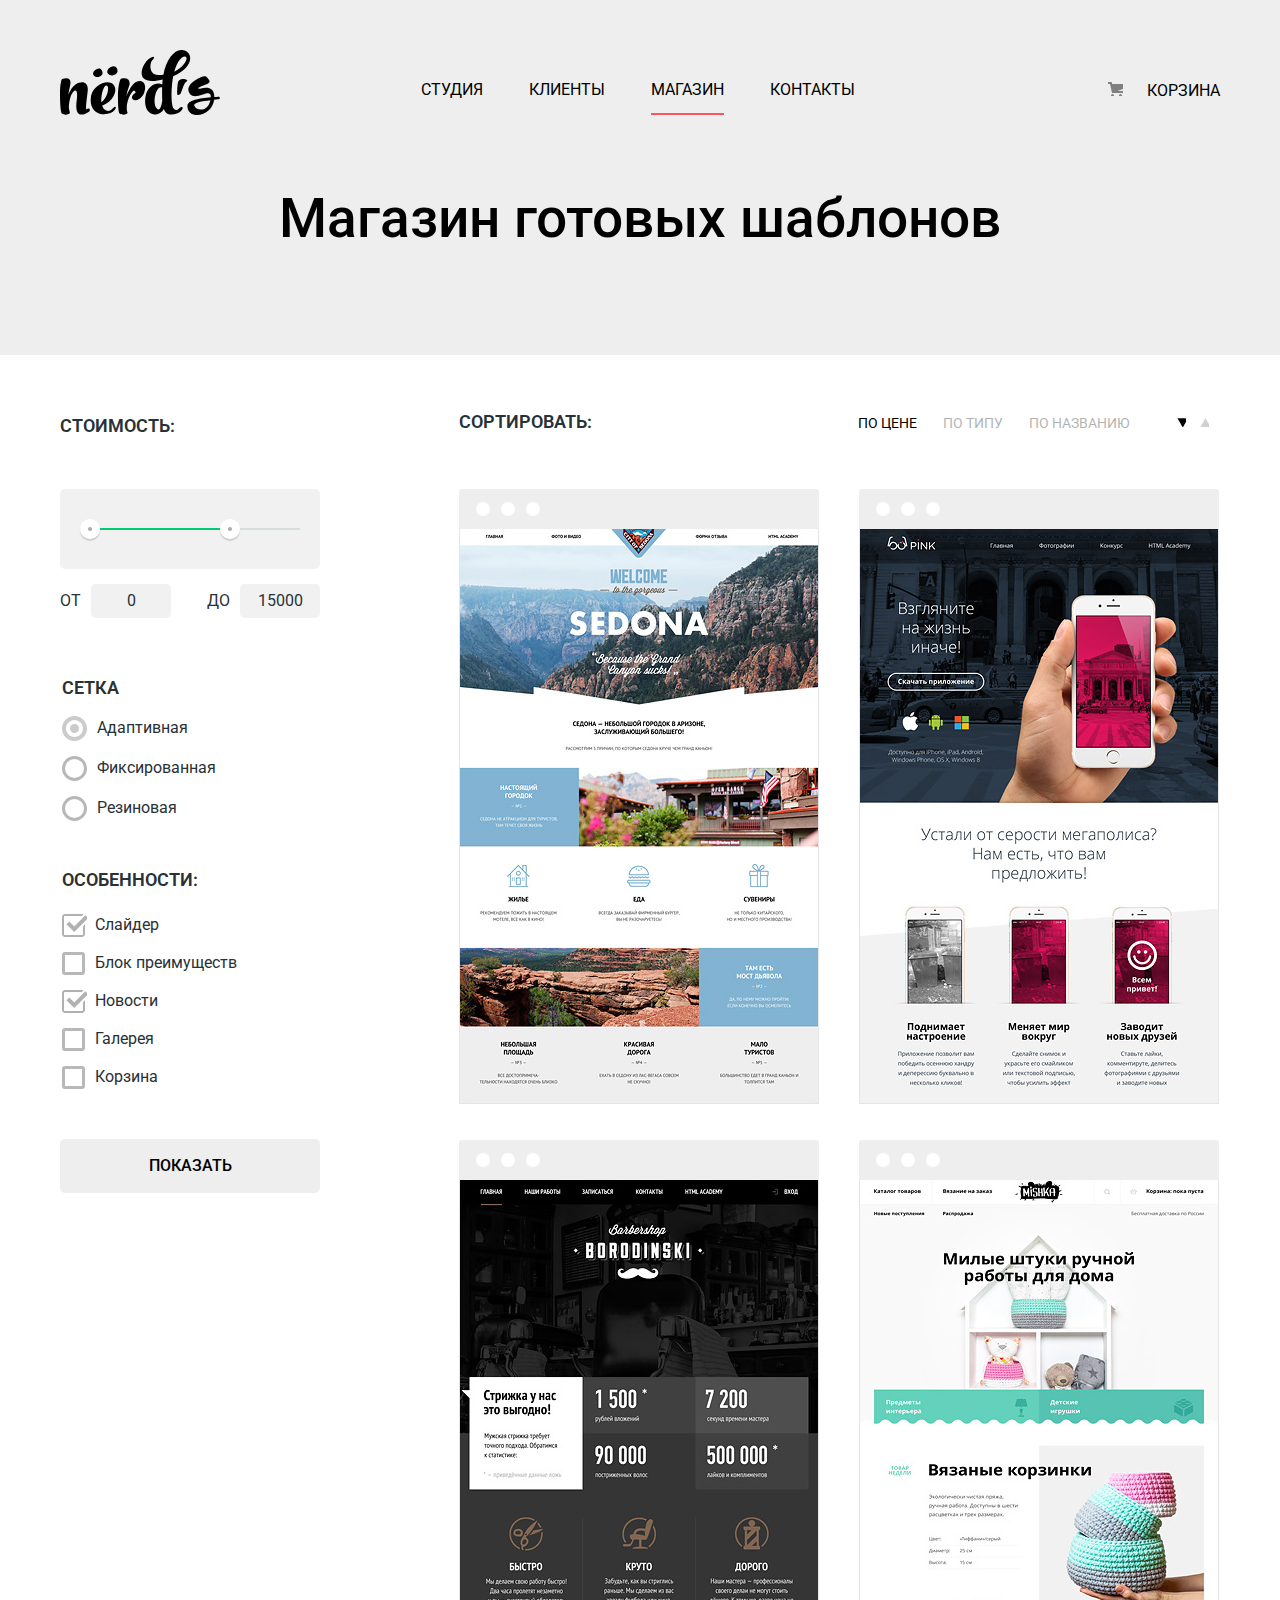
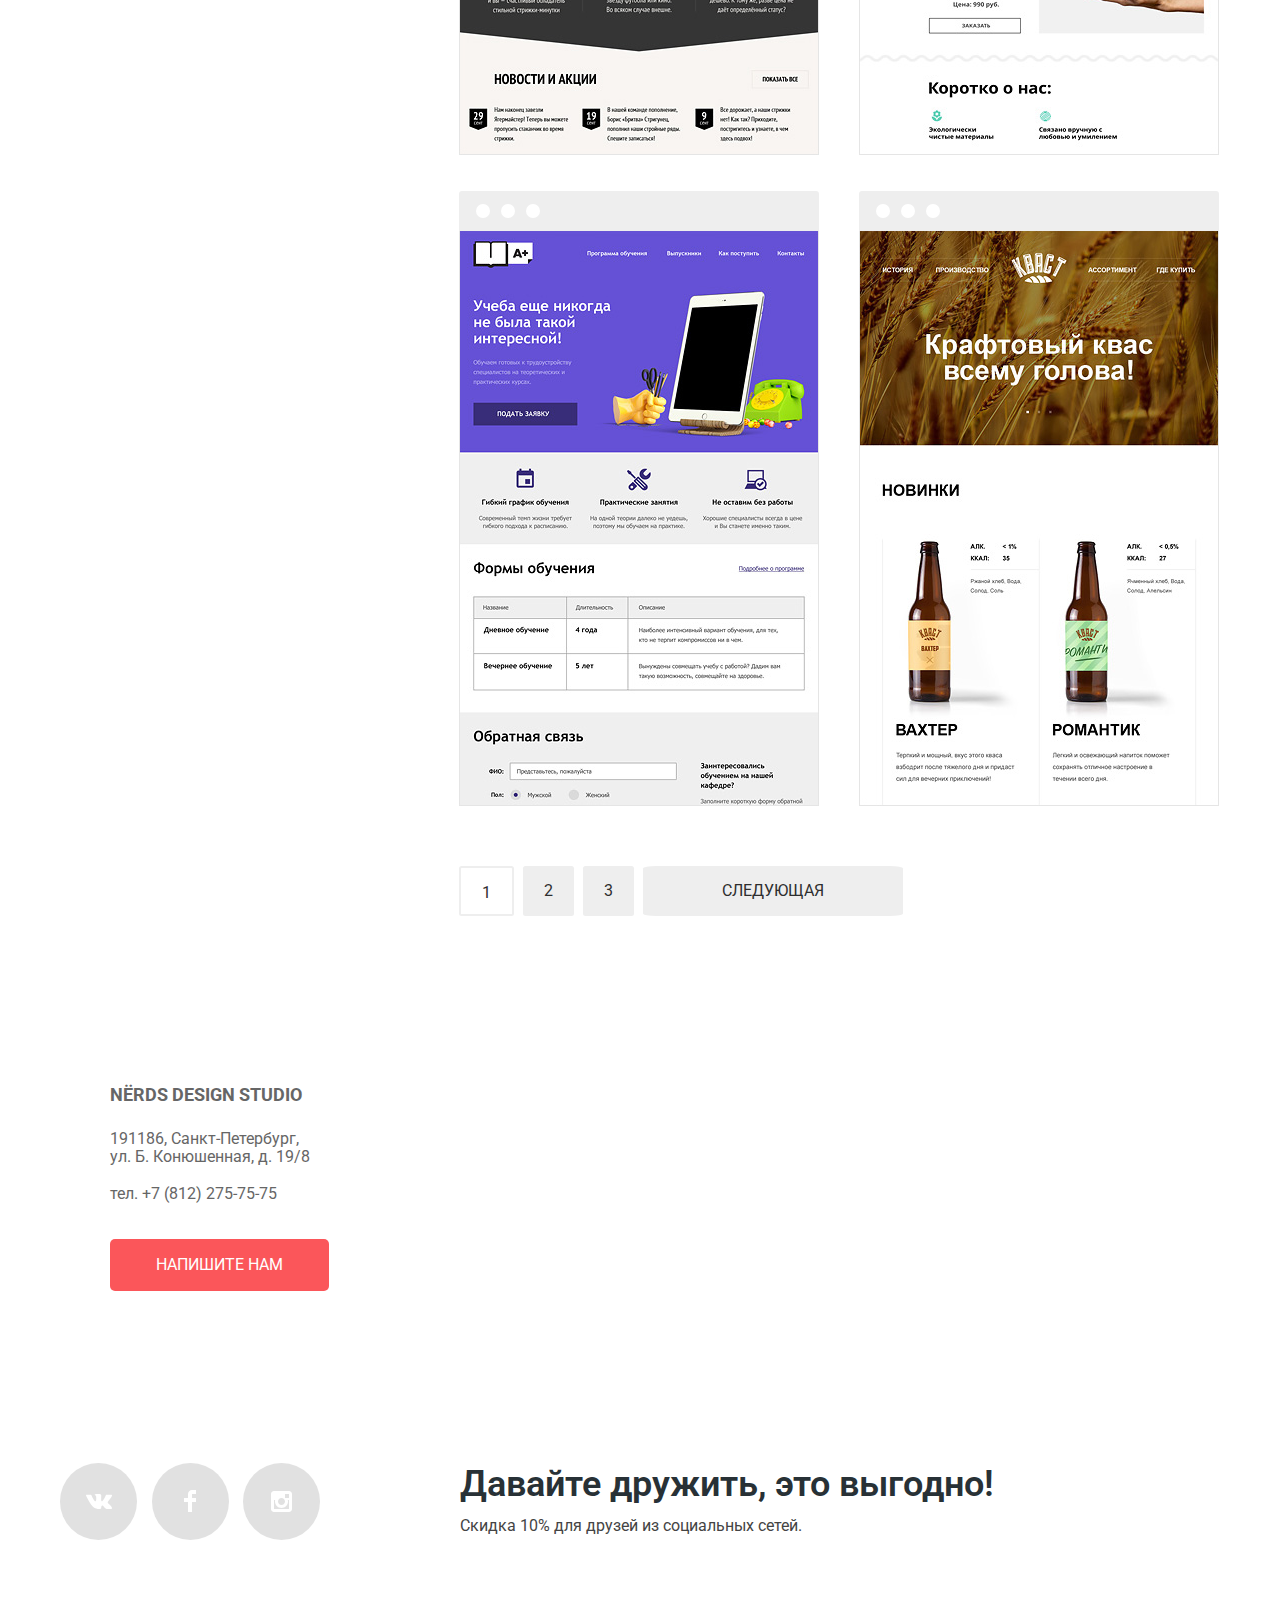
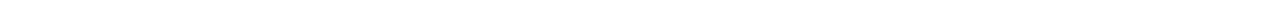
==== commit 1cd68431: "Добавляет правки к СSS/HTML" ====
--- a/catalog.html
+++ b/catalog.html
@@ -1,6 +1,5 @@
 <!DOCTYPE html>
 <html lang="ru">
-
 <head>
   <meta charset="utf-8">
   <title> Nerds: Catalog</title>
@@ -8,13 +7,12 @@
   <link rel="stylesheet" href="css/style.css">
   <link rel="stylesheet" href="css/normalize.css">
 </head>
-
 <body>
   <header class="page-header">
     <div class="container">
       <div class="page-menu">
         <div class="page-menu__logo">
-          <a href="index.html"><img width="160px" height="65px" src="img/decor/nerds-logo.svg" alt="Nerds"></a>
+          <a href="index.html"><img width="160" height="65" src="img/decor/nerds-logo.svg" alt="Nerds"></a>
         </div>
         <nav class="main-nav">
           <ul class="main-nav__list">
@@ -38,14 +36,11 @@
       </div>
     </div>
   </header>
-
   <main class="page-content">
     <div class="page-title slogan">
       <h1 class="main__title main__title--catalog">Магазин готовых шаблонов</h1>
     </div>
-
     <div class="container container__catalog">
-
       <form class="filter-form" action="#" method="get">
         <div class="filter-form__item">
           <span class="filter-form__title filter-form__title--price">Стоимость:</span>
@@ -63,7 +58,6 @@
                 name="max-price" type="text" value="15000"></label>
           </div>
         </div>
-
         <fieldset class="filter-form__item">
           <legend class="filter-form__title">Сетка</legend>
           <ul class="web">
@@ -90,8 +84,6 @@
             </li>
           </ul>
         </fieldset>
-        </fieldset>
-
         <fieldset class="filter-form__item">
           <legend class="filter-form__title">Особенности:</legend>
           <ul class="features">
@@ -125,17 +117,15 @@
                 <span class="checkbox-custom"></span>
                 <span class="label">Корзина</span>
               </label></li>
-
           </ul>
         </fieldset>
         <button class="btn filter__button" type="submit">Показать</button>
       </form>
-
-
       <div class="sort">
         <div class="sort__filter">
+          <h2 class="sort__catalog-title">Сортировать:</h2>
           <ul class="sort__catalog">
-            <h2 class="sort__catalog-title">Сортировать:</h2>
+
             <li class="sort__catalog-item sort__catalog-item--active">
               <a href="#">По цене</a>
             </li>
@@ -151,86 +141,73 @@
             <div class="catalog__toggle catalog__toggle--up"></div>
           </div>
         </div>
-
-
-
-
         <section class="product__content">
-          <article class="product__item"><a class="product__item-link" href="#"><img width="360px" height="576px"
+          <article class="product__item"><a class="product__item-link" href="#"><img width="360" height="576"
                 alt="Sedona" src="img/content/img-sedona.jpg"></a>
             <div class="product__info">
               <div class="product__info-wr">
-                <h2 class="product__title">Sedona</h2>
+                <a href="#"><h2 class="product__title">Sedona</h2></a>
                 <p class="product__description">Информационный сайт для туристов</p>
-                <button class="btn btn-hover" type="submit">9 900 руб.</button>
-              </div>
-            </div>
-          </article>
-
-          <article class="product__item">
-            <a class="product__item-link" href="#">
-              <img width="360px" height="576px" alt="Pink APP" src="img/content/img-pink.jpg"></a>
-            <div class="product__info">
-              <div class="product__info-wr">
-                <h2 class="product__title">Pink APP</h2>
+                <a href="#" class="btn btn-hover">9 900 руб.</a>
+              </div>
+            </div>
+          </article>
+          <article class="product__item">
+            <a class="product__item-link" href="#">
+              <img width="360" height="576" alt="Pink APP" src="img/content/img-pink.jpg"></a>
+            <div class="product__info">
+              <div class="product__info-wr">
+                <a href="#"> <h2 class="product__title">Pink APP</h2></a>
                 <p class="product__description">Продуктовый лендинг приложения для iOS и Android</p>
-                <button class="btn btn-hover" type="submit">9 900 руб.</button>
-              </div>
-            </div>
-          </article>
-
-          <article class="product__item">
-            <a class="product__item-link" href="#">
-              <img width="360px" height="576px" alt="Barbershop" src="img/content/img-barbershop.jpg"></a>
-            <div class="product__info">
-              <div class="product__info-wr">
-                <h2 class="product__title">Barbershop</h2>
+                <a href="#" class="btn btn-hover">9 900 руб.</a>
+              </div>
+            </div>
+          </article>
+          <article class="product__item">
+            <a class="product__item-link" href="#">
+              <img width="360" height="576" alt="Barbershop" src="img/content/img-barbershop.jpg"></a>
+            <div class="product__info">
+              <div class="product__info-wr">
+                <a href="#"><h2 class="product__title">Barbershop</h2></a>
                 <p class="product__description">Сайт салоны красоты. Для мужчин, да.</p>
-                <button class="btn btn-hover" type="submit">9 900 руб.</button>
-              </div>
-            </div>
-          </article>
-
-          <article class="product__item">
-            <a class="product__item-link" href="#">
-              <img width="360px" height="576px" alt="MISHKA" src="img/content/img-mishka.jpg"></a>
-            <div class="product__info">
-              <div class="product__info-wr">
-                <h2 class="product__title">Mishka</h2>
+                <a href="#" class="btn btn-hover">9 900 руб.</a>
+              </div>
+            </div>
+          </article>
+          <article class="product__item">
+            <a class="product__item-link" href="#">
+              <img width="360" height="576" alt="MISHKA" src="img/content/img-mishka.jpg"></a>
+            <div class="product__info">
+              <div class="product__info-wr">
+                <a href="#"><h2 class="product__title">Mishka</h2></a>
                 <p class="product__description">Интернет-магазин вязаных игрушек</p>
-                <button class="btn btn-hover" type="submit">9 900 руб.</button>
-              </div>
-            </div>
-          </article>
-
-          <article class="product__item">
-            <a class="product__item-link" href="#">
-              <img width="360px" height="576px" alt="A Plus" src="img/content/img-aplus.jpg"></a>
-            <div class="product__info">
-              <div class="product__info-wr">
-                <h2 class="product__title">A Plus</h2>
+                <a href="#" class="btn btn-hover">9 900 руб.</a>
+              </div>
+            </div>
+          </article>
+          <article class="product__item">
+            <a class="product__item-link" href="#">
+              <img width="360" height="576" alt="A Plus" src="img/content/img-aplus.jpg"></a>
+            <div class="product__info">
+              <div class="product__info-wr">
+                <a href="#"><h2 class="product__title">A Plus</h2></a>
                 <p class="product__description">Лендинг курсов повышения квалификации</p>
-                <button class="btn btn-hover" type="submit">9 900 руб.</button>
-              </div>
-            </div>
-          </article>
-
-          <article class="product__item">
-            <a class="product__item-link" href="#">
-              <img width="360px" height="576px" alt="КВАСТ" src="img/content/img-kvast.jpg"></a>
-            <div class="product__info">
-              <div class="product__info-wr">
-                <h2 class="product__title">КВАСТ</h2>
-
+                <a href="#" class="btn btn-hover">9 900 руб.</a>
+              </div>
+            </div>
+          </article>
+          <article class="product__item">
+            <a class="product__item-link" href="#">
+              <img width="360" height="576" alt="КВАСТ" src="img/content/img-kvast.jpg"></a>
+            <div class="product__info">
+              <div class="product__info-wr">
+                <a href="#"><h2 class="product__title">КВАСТ</h2></a>
                 <p class="product__description">Промо-сайт производителя крафтового кваса</p>
-
-                <button class="btn btn-hover" type="submit">9 900 руб.</button>
+                <a href="#" class="btn btn-hover">9 900 руб.</a>
               </div>
             </div>
           </article>
         </section>
-
-
         <div class="paginator">
           <ul class="paginator-items">
             <li><a class="paginator--current paginator__link" href="#">1</a></li>
@@ -242,8 +219,6 @@
       </div>
     </div>
   </main>
-
-
   <section class="map">
     <div class="container container--rel">
       <div class="contacts">
@@ -251,16 +226,13 @@
         <p>191186, Санкт-Петербург,
           ул. Б. Конюшенная, д. 19/8</p>
         <a href="tel:8812275-75-75">тел. +7 (812) 275-75-75</a>
-        <button class="btn">Напишите нам</button>
-      </div>
-    </div> <iframe
+        <a href="#" class="btn">Напишите нам</a>
+      </div>
+    </div>
+    <iframe class="google__map"
       src="https://www.google.com/maps/embed?pb=!1m18!1m12!1m3!1d1998.6036253002678!2d30.32085871549319!3d59.93871916905489!2m3!1f0!2f0!3f0!3m2!1i1024!2i768!4f13.1!3m3!1m2!1s0x4696310fca145cc1%3A0x42b32648d8238007!2z0JHQvtC70YzRiNCw0Y8g0JrQvtC90Y7RiNC10L3QvdCw0Y8g0YPQuy4sIDE5LzgsINCh0LDQvdC60YIt0J_QtdGC0LXRgNCx0YPRgNCzLCAxOTExODY!5e0!3m2!1sru!2sru!4v1568123272175!5m2!1sru!2sru"
-      frameborder="0" style="border:0;" allowfullscreen=""></iframe>
-
+       allowfullscreen=""></iframe>
   </section>
-
-
-
   <div class="container">
     <footer class="page-footer">
       <h2 class="visually-hidden">Мы в социальных сетях</h2>
@@ -295,7 +267,5 @@
       </form>
     </div>
   </div>
-
 </body>
-
 </html>
--- a/css/style.css
+++ b/css/style.css
@@ -1,15 +1,18 @@
 body {
-  font-family: "Roboto", "Arial", sans-serif;
+  min-width: 1200px;
+
+  font-weight: normal;
   font-size: 16px;
   line-height: 24px;
+  font-family: "Roboto", "Arial", sans-serif;
   color: #283136;
-  font-weight: normal;
-
 }
 
 .container {
   width: 1160px;
   margin: 0 auto;
+  padding-right: 20px;
+  padding-left: 20px;
 }
 
 .container--rel {
@@ -17,11 +20,12 @@
 }
 
 .page-header {
+  padding-top: 50px;
+
+  color: #000000;
+  text-transform: uppercase;
+
   background-color: #eeeeee;
-  color: #000000;
-  padding-top: 50px;
-  text-transform: uppercase;
-
 }
 
 .page-menu {
@@ -30,23 +34,27 @@
 }
 
 .main-nav__list {
-  list-style: none;
+  display: flex;
   margin: 0;
   padding: 0;
-  display: flex;
+
+  list-style: none;
 }
 
 .main-nav {
   display: flex;
-  min-width: 440px;
+  flex-wrap: wrap;
+  min-width: 490px;
   margin-left: 200px;
-  min-width: 490px;
 }
 
 .main-nav li {
+  position: relative;
+
   display: inline-block;
-  position: relative;
   margin-right: 46px;
+
+  vertical-align: middle;
 }
 
 .page-menu__logo {
@@ -57,20 +65,19 @@
   opacity: 0, 8;
 }
 
-
 .main-nav .current {
+  padding-bottom: 8px;
+
   border-bottom: 2px solid #fb565a;
-  padding-bottom: 8px;
-}
-
+}
 
 .main-nav__item a {
   display: block;
+  padding-top: 25px;
+
+  line-height: 30px;
+  color: #000000;
   text-decoration: none;
-  color: #000;
-  line-height: 30px;
-  padding-top: 25px;
-
 }
 
 .main-nav__item a:hover,
@@ -85,99 +92,109 @@
 
 .backet a {
   position: relative;
-  display: block;
+
+  display: block;
+
+  line-height: 30px;
+  color: #000000;
   text-decoration: none;
-  color: #000;
-  line-height: 30px;
 }
 
 .main-nav__item--active::before {
   content: "";
   position: absolute;
+  bottom: -5px;
+
+  width: 100%;
+  height: 2px;
+
   background: #fb565a;
-  height: 2px;
-  width: 100%;
-  bottom: -5px;
 }
 
 .backet {
   position: relative;
+
+  margin-top: 26px;
   margin-left: 235px;
-  margin-top: 26px;
 }
 
 .backet::before {
   content: "";
   position: absolute;
-
   top: 5px;
   left: -40px;
+  z-index: 10;
 
   width: 20px;
   height: 15px;
+
   background: transparent url("../img/decor/backet.svg") no-repeat;
   background-position: 1px 1px;
-  z-index: 10;
-}
-
+}
 
 .slider__dots-wrp {
   position: absolute;
   bottom: 106px;
   left: 50%;
+  z-index: 50;
+
   width: 200px;
   height: 10px;
   margin-left: -100px;
+
   text-align: center;
-  z-index: 50;
 }
 
 .slider__dot {
   position: relative;
+
   display: inline-block;
+  box-sizing: border-box;
   width: 18px;
   height: 18px;
   margin: 0 6px;
-  background: #fff;
-  border: 5px solid #fff;
+
+  vertical-align: middle;
   vertical-align: top;
+
+  background: #ffffff;
+  border: 5px solid #ffffff;
   border-radius: 50%;
   cursor: pointer;
-  box-sizing: border-box;
 }
 
 .slider__dot::after {
   content: "";
   position: absolute;
+  top: 2px;
+  right: 2px;
+
   width: 4px;
   height: 4px;
-  background: #fff;
+
+  background: #ffffff;
   border-radius: 50%;
-  top: 2px;
-  right: 2px;
 }
 
 .slider {
-  background-color: #eee;
-  position: relative;
-}
-
-
+  position: relative;
+
+  background-color: #eeeeee;
+}
 
 .slider__text {
+  width: 515px;
   padding-top: 70px;
   padding-bottom: 78px;
-  width: 515px;
-
 }
 
 .slider input[type=radio] {
   display: none;
 }
 
-#btn-1:checked~.slider__dots-wrp .slider__dot[for="btn-1"],
-#btn-2:checked~.slider__dots-wrp .slider__dot[for="btn-2"],
-#btn-3:checked~.slider__dots-wrp .slider__dot[for="btn-3"] {
+#btn-1:checked ~ .slider__dots-wrp .slider__dot[for="btn-1"],
+#btn-2:checked ~ .slider__dots-wrp .slider__dot[for="btn-2"],
+#btn-3:checked ~ .slider__dots-wrp .slider__dot[for="btn-3"] {
   background: #c1c1c1;
 }
 
@@ -203,54 +220,56 @@
   display: none;
 }
 
-#btn-1:checked~.slider__list .slider__item:nth-child(1) {
-  display: block;
-}
-
-#btn-2:checked~.slider__list .slider__item:nth-child(2) {
-  display: block;
-}
-
-#btn-3:checked~.slider__list .slider__item:nth-child(3) {
+#btn-1:checked ~ .slider__list .slider__item:nth-child(1) {
+  display: block;
+}
+
+#btn-2:checked ~ .slider__list .slider__item:nth-child(2) {
+  display: block;
+}
+
+#btn-3:checked ~ .slider__list .slider__item:nth-child(3) {
   display: block;
 }
 
 .slider__title,
 .main__title--catalog {
   display: block;
+  margin: 0;
+  padding: 0;
+  padding-bottom: 25px;
+
+  font-weight: 500;
   font-size: 55px;
   line-height: 55px;
-  font-weight: 500;
-  padding: 0;
-  padding-bottom: 25px;
-  margin: 0;
 }
 
 .main__title--catalog {
   padding-bottom: 40px;
 }
 
-
-
 .slider__slogan {
+  margin: 0;
+
   font-size: 16px;
   line-height: 24px;
   color: #283136;
-  margin: 0px;
 }
 
 .btn-hover,
 .btn {
   display: block;
   box-sizing: border-box;
+  padding-top: 17px;
+  padding-bottom: 17px;
+
   font-size: 16px;
   line-height: 18px;
+  text-align: center;
+  color: #ffffff;
+  text-transform: uppercase;
   text-decoration: none;
-  text-transform: uppercase;
-  color: #fff;
-  padding-top: 17px;
-  padding-bottom: 17px;
-  text-align: center;
+
   border-radius: 5px;
 }
 
@@ -261,31 +280,32 @@
 
 .btn-hover {
   width: 200px;
-  border: 0;
-  background-color: #fb565a;
   margin: 0 auto;
   margin-top: 28px;
+
+  background-color: #fb565a;
+  border: 0;
 }
 
 .info-items {
+  display: flex;
+  flex-wrap: wrap;
+  justify-content: space-between;
   margin-top: 80px;
   padding-bottom: 80px;
 
-  border-bottom: 2px solid #eee;
-  display: flex;
-  justify-content: space-between;
+  border-bottom: 2px solid #eeeeee;
 }
 
 .info-item {
   width: 360px;
-
 }
 
 .info-item h3 {
+  font-weight: 600;
   font-size: 24px;
+  line-height: 18px;
   text-transform: uppercase;
-  line-height: 18px;
-  font-weight: 600;
 }
 
 .info-item p {
@@ -296,15 +316,16 @@
 .product-items .btn {
   display: block;
   width: 160px;
+  margin-top: 25px;
   padding: 10px 0;
-  margin-top: 25px;
+
+  text-align: center;
   color: white;
   text-transform: uppercase;
-  text-align: center;
   text-decoration: none;
+
   border-radius: 3px;
 }
-
 
 .btn__slider,
 .btn__order--red {
@@ -319,8 +340,9 @@
 .btn__slider:active,
 .btn__order--red:active {
   color: #e26f72;
+
   background-color: #d7373b;
-  box-shadow: 0px 3px 0px 0px #c13135 inset;
+  box-shadow: 0 3px 0 0 #c13135 inset;
 }
 
 .btn__order {
@@ -337,8 +359,9 @@
 
 .btn__order--yellow:active {
   color: #edc265;
+
   background-color: #e5a722;
-  box-shadow: 0px 3px 0px 0px #ce961f inset;
+  box-shadow: 0 3px 0 0 #ce961f inset;
 }
 
 .btn__order--green {
@@ -351,18 +374,18 @@
 
 .btn__order--green:active {
   color: #4dc491;
+
   background-color: #00aa62;
-  box-shadow: 0px 3px 0px 0px #009958 inset;
+  box-shadow: 0 3px 0 0 #009958 inset;
 }
 
 .shop-descr {
+  display: flex;
+  justify-content: space-between;
   padding-top: 38px;
-  padding-bottom: 0px;
-
-  border-bottom: 2px solid #eee;
-
-  display: flex;
-  justify-content: space-between;
+  padding-bottom: 0;
+
+  border-bottom: 2px solid #eeeeee;
 }
 
 .shop-descr__info {
@@ -371,53 +394,56 @@
   padding-top: 32px;
 }
 
-
-
 .shop__title {
+  margin: 0;
   padding: 0;
   padding-top: 45px;
-  margin: 0;
+
+  font-weight: 500;
   font-size: 45px;
   line-height: 45px;
-  font-weight: 500;
 }
 
 .shop-descr__slogan {
+  padding-top: 18px;
+
   line-height: 22px;
-  padding-top: 18px;
 }
 
 .shop-descr__info h3 {
-  text-transform: uppercase;
   padding-top: 26px;
   padding-bottom: 10px;
+
+  font-weight: 600;
   font-size: 16px;
   line-height: 20px;
-  font-weight: 600;
+  text-transform: uppercase;
 }
 
 .features-items__list {
+  margin-bottom: 48px;
+  padding-left: 35px;
+
   list-style: none;
-  padding-left: 35px;
-  margin-bottom: 48px;
 }
 
 .features-items__list li {
+  position: relative;
+
   padding-bottom: 25px;
-  position: relative;
-
 }
 
 .features-items__list li::before {
   content: "";
+  position: absolute;
   top: 12px;
   left: -35px;
-  position: absolute;
+
   width: 25px;
   height: 2px;
+
   background-color: #fb565a;
 }
-
 
 .statistics-wrap {
   width: 360px;
@@ -425,10 +451,11 @@
 
 .statistics__table-title {
   display: block;
+  margin-top: 29px;
+
+  font-weight: bold;
   text-align: center;
-  font-weight: bold;
   text-transform: uppercase;
-  margin-top: 29px;
 }
 
 .statistics__table {
@@ -436,35 +463,34 @@
 }
 
 .statistics__table-row th {
+  padding-top: 10px;
+  padding-right: 15px;
+  padding-bottom: 33px;
+  padding-left: 1px;
+
   font-size: 45px;
   line-height: 10px;
-  padding-top: 10px;
-  padding-bottom: 33px;
-  padding-right: 15px;
-  padding-left: 1px;
   text-align: left;
 }
 
 .statistics__table-row td {
   padding-left: 0;
+
   line-height: 18px;
 }
-
-
 
 .statistics__table-row sup {
   font-size: 28px;
 }
 
-
-
 .logos__wrap {
   display: flex;
-
+  flex-wrap: wrap;
   align-items: center;
+  margin-bottom: 80px;
   padding: 45px 0 39px 0;
-  border-bottom: 2px solid #eee;
-  margin-bottom: 80px;
+
+  border-bottom: 2px solid #eeeeee;
 }
 
 .logo__wrap {
@@ -473,21 +499,24 @@
 
 .logo-wr {
   position: relative;
-
 }
 
 .logo__wrap {
   display: inline-block;
-}
-
-.logo-wr:first-child,
+
+  vertical-align: middle;
+}
+
+.logo-wr:first-child {
+  width: 250px;
+}
 .logo-wr:last-child {
-  width: 265px;
+  width: 210px;
 }
 
 .logo-wr:nth-child(2),
 .logo-wr:nth-child(3) {
-  width: 302px;
+  width: 245px;
 }
 
 .logo-wr:first-child {
@@ -496,27 +525,44 @@
 }
 
 .logo-wr:nth-child(2) {
-  padding-left: 80px;
+  padding-left: 45px;
 }
 
 .logo-wr:nth-child(3) {
-  padding-left: 65px;
+  padding-left: 68px;
 }
 
 .logo-wr:last-child {
-  padding-left: 55px;
   padding-top: 5px;
+  padding-left: 60px;
 }
 
 .logo-wr::after {
   content: "";
+  position: absolute;
+  top: 50%;
+
+  width: 1px;
   height: 50px;
-  width: 1px;
-  position: absolute;
-  top: 50%;
-  right: -25px;
+
   background: lightgray;
-  transform: translateY(-50%)
+  transform: translateY(-50%);
+}
+
+.logo__wr--academy::after {
+  right: 0;
+}
+
+.logo__wr--borodiskii::after {
+  right: -10px;
+}
+
+.logo__wr--pink::after {
+  right: 2px;
+}
+
+.logo__wr--mishka::after {
+  display: none;
 }
 
 .logo__wrap:hover {
@@ -524,59 +570,62 @@
 }
 
 .logo__wrap:active {
-  opacity: .1;
-}
-
-
+  opacity: 0.1;
+}
 
 .map {
+  position: relative;
+
   width: 100%;
   height: 100%;
-  position: relative;
-}
-
-iframe {
+}
+
+.google__map {
   width: 100%;
   height: 416px;
 
+  border: none;
 }
 
 .contacts {
+  position: absolute;
+  top: 54px;
+
   display: flex;
   flex-wrap: wrap;
-  position: absolute;
-
-  top: 54px;
-
-
+  box-sizing: border-box;
   width: 320px;
   height: 310px;
-  background-color: #ffffff;
-  color: #666666;
   padding: 0 50px;
   padding-top: 52px;
   padding-bottom: 49px;
-  box-sizing: border-box;
+
+  color: #666666;
+
+  background-color: #ffffff;
 }
 
 .contacts a {
-  background-color: #ffffff;
   color: #666666;
   text-decoration: none;
+
+  background-color: #ffffff;
 }
 
 .contacts .btn {
   width: 219px;
+  margin-top: auto;
+
+  color: white;
 
   background-color: #fb565a;
-  margin-top: auto;
   border: none;
 }
 
 .contacts h3 {
+  margin: 0;
   padding: 0;
 
-  margin: 0;
   font-size: 18px;
   line-height: 25px;
   text-transform: uppercase;
@@ -584,34 +633,35 @@
 
 .contacts p {
   margin: 0;
+  padding: 7px 10px 0 0;
+
   font-size: 16px;
   line-height: 18px;
-  padding: 7px 10px 0 0;
-}
-
-
+}
 
 .page-footer {
   display: flex;
+  padding-top: 43px;
   padding-bottom: 70px;
-  padding-top: 43px;
 }
 
 .footer__items {
   display: flex;
+  flex-wrap: wrap;
   justify-content: space-between;
   width: 260px;
   margin-right: 140px;
-
   padding-top: 21px;
 }
 
 .footer__item {
   width: 77px;
   height: 77px;
+
+  font-size: 0;
+
+  background-color: #e1e1e1;
   border-radius: 50%;
-  background-color: #e1e1e1;
-  font-size: 0;
 }
 
 .footer__item:hover {
@@ -628,8 +678,6 @@
   background-position: 50% 50%;
 }
 
-
-
 .footer__item--fb {
   background-image: url("../img/decor/fb-icon.svg");
   background-repeat: no-repeat;
@@ -642,73 +690,77 @@
   background-position: 50% 50%;
 }
 
-
-
 .footer__text {
   width: 560px;
 }
 
 .footer__text-slogan {
   margin: 0;
+  padding-top: 24px;
+
+  font-weight: 600;
   font-size: 36px;
   line-height: 36px;
-  font-weight: 600;
-  padding-top: 24px;
 }
 
 .footer__text-offer {
   font-size: 16px;
   line-height: 15px;
-  color: #444;
+  color: #444444;
 }
 
 .visually-hidden {
   position: absolute;
+
   width: 1px;
   height: 1px;
   margin: -1px;
   padding: 0;
+  overflow: hidden;
+
   border: 0;
+
   clip: rect(0 0 0 0);
-  overflow: hidden;
 }
 
 .modal {
   position: fixed;
-  z-index: 100;
   top: 50%;
   left: 50%;
-  margin-left: -480px;
-  margin-top: -300px;
-  padding-bottom: 85px;
+  z-index: 100;
+
+  display: none;
   box-sizing: border-box;
-  border-radius: 5px;
   width: 960px;
   height: 590px;
-  background-color: #fff;
-  box-shadow: -1px 12px 19px -5px #000;
-  display: none;
-}
-
+  margin-top: -300px;
+  margin-left: -480px;
+  padding-bottom: 85px;
+
+  background-color: #ffffff;
+  border-radius: 5px;
+  box-shadow: -1px 12px 19px -5px #000000;
+}
 
 .modal__wr {
   padding-top: 70px;
+  padding-right: 100px;
   padding-bottom: 84px;
   padding-left: 100px;
-  padding-right: 100px;
 }
 
 .modal__title {
   position: relative;
+
+  font-weight: 600;
   font-size: 45px;
   line-height: 45px;
-  font-weight: 600;
 }
 
 .modal__form {
   display: flex;
+  flex-wrap: wrap;
   justify-content: space-between;
-  flex-wrap: wrap;
   align-content: flex-start;
   margin-top: 30px;
 }
@@ -717,38 +769,45 @@
 .modal__comment {
   display: inline-block;
   box-sizing: border-box;
+  width: 360px;
+  margin-top: 10px;
+  padding: 15px;
+
   line-height: 18px;
+  vertical-align: middle;
   color: #a1a1a1;
-  padding: 15px;
-  margin-top: 10px;
+
   border: 2px solid #d7dcde;
   border-radius: 5px;
-  width: 360px;
-
 }
 
 .modal__input:focus,
 .modal__comment:focus {
-  color: #000;
-  border: 2px solid #000;
+  color: #000000;
+
+  border: 2px solid #000000;
 }
 
 .modal .btn {
   position: absolute;
   bottom: 75px;
+
+  width: 260px;
+
   background-color: #fb565a;
-  width: 260px;
   border: 0;
 }
-
 
 .modal__text {
   display: inline-block;
   width: 360px;
+
+  vertical-align: middle;
 }
 
 .modal__text--comment {
   position: relative;
+
   margin-top: 30px;
 }
 
@@ -757,55 +816,48 @@
   height: 115px;
 }
 
-
 .modal__close {
   position: absolute;
-  font-size: 0;
   top: 80px;
   right: 90px;
+
   width: 21px;
   height: 21px;
-  cursor: pointer;
-  border: 0;
+
+  font-size: 0;
+
   background: none;
   background-image: url("../img/decor/close-cross.svg");
-  opacity: .3;
-}
-
-
-
+  border: 0;
+  cursor: pointer;
+  opacity: 0.3;
+}
 
 /*CATALOG.HTML*/
 
 .page-title {
-  height: 233px;
   display: flex;
   justify-content: center;
   align-items: center;
+  height: 233px;
+
+  color: #000000;
+
   background-color: #eeeeee;
-  color: #000000;
-}
-
+}
 
 .container__catalog {
   display: flex;
   flex-wrap: wrap;
 }
 
-
 .filter-form {
-
   width: 260px;
   margin-right: 98px;
-
-}
-
-
-
+}
 
 .sort {
   margin-left: 41px;
-
 }
 
 .sort__filter {
@@ -815,36 +867,45 @@
 
 .sort__catalog-title {
   display: inline-block;
+  margin-right: 240px;
+
+  font-weight: 600;
   font-size: 18px;
   line-height: 18px;
-  font-weight: 600;
-  margin-right: 240px;
+  vertical-align: middle;
+  text-transform: uppercase;
 }
 
 .sort__catalog {
   display: inline-block;
   margin: 0;
   padding: 0;
+
   list-style: none;
+  vertical-align: middle;
+  text-transform: uppercase;
+
   border: 0;
-  text-transform: uppercase;
 }
 
 .sort__catalog-item {
   display: inline-block;
+  margin-left: 22px;
+
   font-size: 14px;
   line-height: 18px;
-  margin-left: 22px;
+  vertical-align: middle;
 }
 
 .sort__catalog-item a {
-  color: #000;
+  color: #000000;
+  text-decoration: none;
+
   opacity: 0.3;
-  text-decoration: none;
 }
 
 .sort__catalog-item a:hover {
-  opacity: .6;
+  opacity: 0.6;
 }
 
 .sort__catalog-item a:active {
@@ -852,18 +913,23 @@
 }
 
 .sort__catalog-item--active a {
-  color: #000;
+  color: #000000;
+
   opacity: 1;
 }
-
 
 .catalog__toggle-list {
   display: inline-block;
   margin-left: 43px;
+
+  vertical-align: middle;
 }
 
 .catalog__toggle {
   display: inline-block;
+
+  vertical-align: middle;
+
   cursor: pointer;
 }
 
@@ -871,36 +937,37 @@
   width: 9px;
   height: 9px;
   margin-right: 10px;
+
   background-image: url("../img/decor/icon-down-dir.png");
 }
 
 .catalog__toggle--up {
   width: 9px;
   height: 9px;
+
   background-image: url("../img/decor/icon-up-dir.png");
+  cursor: auto;
   opacity: 0.2;
-  cursor: auto;
-}
-
-
+}
 
 .product__content {
   display: flex;
   flex-wrap: wrap;
+  box-sizing: border-box;
   width: 760px;
-  box-sizing: border-box;
   margin-top: 5px;
 }
 
 .product__item {
+  position: relative;
+
   margin-right: 40px;
   margin-bottom: 29px;
-  position: relative;
   padding-top: 39px;
 }
 
 .product__item:hover {
-  box-shadow: 0px 7px 9px -3px #cfcfcf;
+  box-shadow: 0 7px 9px -3px #cfcfcf;
 }
 
 .product__item:hover .product__info {
@@ -918,85 +985,92 @@
 .product__item::before {
   content: "";
   position: absolute;
+  top: 0;
+
   width: 360px;
   height: 40px;
+
+  background-color: #eeeeee;
   border-top-left-radius: 3px;
   border-top-right-radius: 3px;
-  background-color: #eee;
-  top: 0;
 }
 
 .product__item::after {
   content: "";
   position: absolute;
+  top: 13px;
+  left: 42px;
+
   width: 14px;
   height: 14px;
+
+  background-color: #ffffff;
   border-radius: 50%;
-  background-color: #fff;
-  left: 42px;
-  top: 13px;
-  box-shadow: 25px 0 0 0 #fff,
-    -25px 0 0 0 #fff;
-}
-
-
-
+  box-shadow: 25px 0 0 0 #ffffff,
+  -25px 0 0 0 #ffffff;
+}
 
 .product__info {
   position: absolute;
-  height: 235px;
+  bottom: 0;
+  z-index: 10;
+
+  display: none;
+  box-sizing: border-box;
   width: 100%;
-  background-color: #eee;
-  box-sizing: border-box;
   margin-top: 350px;
-  z-index: 10;
-  bottom: 0;
-  display: none;
+  padding-bottom: 47px;
+
+  background-color: #eeeeee;
 }
 
 .product__info-wr {
   display: block;
+  width: 215px;
   margin: 0 auto;
+
   text-align: center;
   text-align: center;
-  width: 215px;
-}
-
+}
+.product__info-wr a {
+  text-decoration: none;
+}
 .product__description {
-  font-size: 16px;
-  line-height: 18px;
-  color: #939393;
   display: inline-block;
   margin: 0;
   padding: 0 10px;
+
+  font-size: 16px;
+  line-height: 18px;
+  vertical-align: middle;
+  color: #939393;
 }
 
 .product__title {
-  font-size: 18px;
-  line-height: 30px;
   margin: 0;
   padding: 26px 0 13px 0;
+
+  font-size: 18px;
+  line-height: 32px;
   text-align: center;
+  color: #283136;
   text-transform: uppercase;
 }
-
-
 
 .filter-form__item {
   padding-left: 0;
+
   border: 0;
 }
-
-
-
 
 .filter-form__title {
   display: inline-block;
-  text-transform: uppercase;
+
+  font-weight: 600;
   font-size: 18px;
   line-height: 25px;
-  font-weight: 600;
-
+  vertical-align: middle;
+  text-transform: uppercase;
 }
 
 .filter-form__title--price {
@@ -1020,8 +1094,9 @@
 
 .web,
 .features {
+  padding: 0;
+
   list-style-type: none;
-  padding: 0;
 }
 
 .features label {
@@ -1029,19 +1104,21 @@
 }
 
 .filter__button {
+  display: block;
+  width: 260px;
+  min-height: 50px;
+
+  font-weight: 500;
   font-size: 16px;
   line-height: 20px;
-  font-weight: 500;
+  color: #000000;
   text-transform: uppercase;
-  display: block;
-  width: 260px;
-  min-height: 50px;
-  background-color: #eee;
+
+  background-color: #eeeeee;
   border: 0;
-  cursor: pointer;
   border-radius: 5%;
   border-radius: 5px;
-  color: #000;
+  cursor: pointer;
 }
 
 .filter__button:hover,
@@ -1052,40 +1129,47 @@
 .filter__button:active,
 .paginator__link:active {
   color: #959595;
+
   background-color: #d5d5d5;
-  box-shadow: 0px 3px 0px 0px #bfbfbf inset;
+  box-shadow: 0 3px 0 0 #bfbfbf inset;
 }
 
 .filter-form__range {
   position: relative;
+
   height: 41px;
-  border-radius: 5px;
+  margin-bottom: 15px;
+  padding-top: 39px;
   padding-right: 20px;
   padding-left: 20px;
-  margin-bottom: 15px;
-  padding-top: 39px;
+
   background: #f1f1f1;
+  border-radius: 5px;
 }
 
 .filter-form__scale {
   height: 2px;
+
   background: #d7dcde;
 }
 
 .filter__bar {
   width: 70%;
   height: 2px;
+
   background: #00ca74;
 }
 
 .filter-form__toggle {
   position: absolute;
   top: 30px;
-  left: 0px;
+  left: 0;
+
   width: 4px;
   height: 4px;
-  border: 8px solid #fff;
+
   background: #ababab;
+  border: 8px solid #ffffff;
   border-radius: 50%;
   box-shadow: 0 2px 1px 0 #cfcfcf;
   cursor: pointer;
@@ -1101,27 +1185,32 @@
 
 .filter-form__price {
   margin-bottom: 57px;
+
   font-size: 0;
 }
 
 .filter-form__value {
   display: inline-block;
   width: 50%;
+
   font-size: 16px;
+  vertical-align: middle;
   text-transform: uppercase;
 }
 
 .filter-form__value-input {
-  font-family: 'Roboto', 'Arial', sans-serif;
+  width: 60px;
+  margin-left: 10px;
+  padding: 8px 10px;
+
   font-size: 16px;
-  margin-left: 10px;
+  font-family: "Roboto", "Arial", sans-serif;
   text-align: center;
-  width: 60px;
-  padding: 8px 10px;
   color: #283136;
+
+  background: #f1f1f1;
   border: none;
   border-radius: 5px;
-  background: #f1f1f1;
 }
 
 .filter-form__value--max-price {
@@ -1136,26 +1225,31 @@
 
 .radio-custom {
   position: relative;
+
+  box-sizing: border-box;
+  width: 25px;
   height: 25px;
-  width: 25px;
+
   border: 3px solid #b8b8b8;
   border-radius: 50%;
+}
+
+.checkbox-custom {
+  position: relative;
+
   box-sizing: border-box;
-}
-
-.checkbox-custom {
-  position: relative;
+  width: 23px;
   height: 23px;
-  width: 23px;
+
   border: 3px solid #b8b8b8;
   border-radius: 3px;
-  box-sizing: border-box;
 }
 
 .label {
+  margin-left: 10px;
+
   line-height: 20px;
   color: #283136;
-  margin-left: 10px;
 }
 
 .features label,
@@ -1165,56 +1259,51 @@
   margin-bottom: 15px;
 }
 
-.checkbox:checked+.checkbox-custom::before {
+.checkbox:checked + .checkbox-custom::before {
   content: "";
-  display: block;
-  position: absolute;
-
-
-
+  position: absolute;
+  z-index: 10;
+
+  display: block;
   width: 25px;
   height: 25px;
+
   background: #ffffff url("../img/decor/checkbox-on.svg") no-repeat;
+  opacity: 0.3;
+}
+
+.checkbox:checked + .checkbox-custom,
+.radio:checked + .radio-custom {
+  border: none;
+}
+
+.radio:checked + .radio-custom::before {
+  content: "";
+  position: absolute;
   z-index: 10;
-  opacity: 0.3;
-}
-
-.checkbox:checked+.checkbox-custom,
-.radio:checked+.radio-custom {
-  border: none;
-}
-
-.radio:checked+.radio-custom::before {
-  content: "";
-  display: block;
-  position: absolute;
-
-
+
+  display: block;
   width: 25px;
   height: 25px;
+
   background: #ffffff url("../img/decor/radio-on.svg") no-repeat;
-  z-index: 10;
   opacity: 0.2;
 }
 
-
-
-
-
 .paginator {
   display: flex;
+  flex-wrap: wrap;
   padding-top: 24px;
 }
 
 .paginator-items {
   display: flex;
-  list-style-type: none;
-  padding-left: 0;
   margin-top: 0;
   margin-bottom: 60px;
-}
-
-
+  padding-left: 0;
+
+  list-style-type: none;
+}
 
 .filter__button:hover,
 .paginator__link:hover {
@@ -1224,33 +1313,38 @@
 .filter__button:active,
 .paginator__link:active {
   color: #959595;
+
   background-color: #d5d5d5;
-  box-shadow: 0px 3px 0px 0px #bfbfbf inset;
+  box-shadow: 0 3px 0 0 #bfbfbf inset;
 }
 
 .paginator__link {
   display: inline-block;
   box-sizing: border-box;
-  vertical-align: top;
   height: 50px;
-  text-decoration: none;
-  color: #2e2e2e;
+  margin-right: 9px;
+  padding: 16px 21px;
+
   font-size: 16px;
   line-height: 18px;
-  padding: 16px 21px;
-  background-color: #eee;
+  vertical-align: middle;
+  vertical-align: top;
+  color: #2e2e2e;
+  text-transform: uppercase;
+  text-decoration: none;
+
+  background-color: #eeeeee;
   border-radius: 5%;
-  margin-right: 9px;
-  text-transform: uppercase;
 }
 
 .paginator--current {
-  background-color: #fff;
-  border: 2px solid #eee;
   box-sizing: border-box;
+
+  background-color: #ffffff;
+  border: 2px solid #eeeeee;
 }
 
 .paginator--next {
+  padding-right: 79px;
   padding-left: 79px;
-  padding-right: 79px;
-}
+}
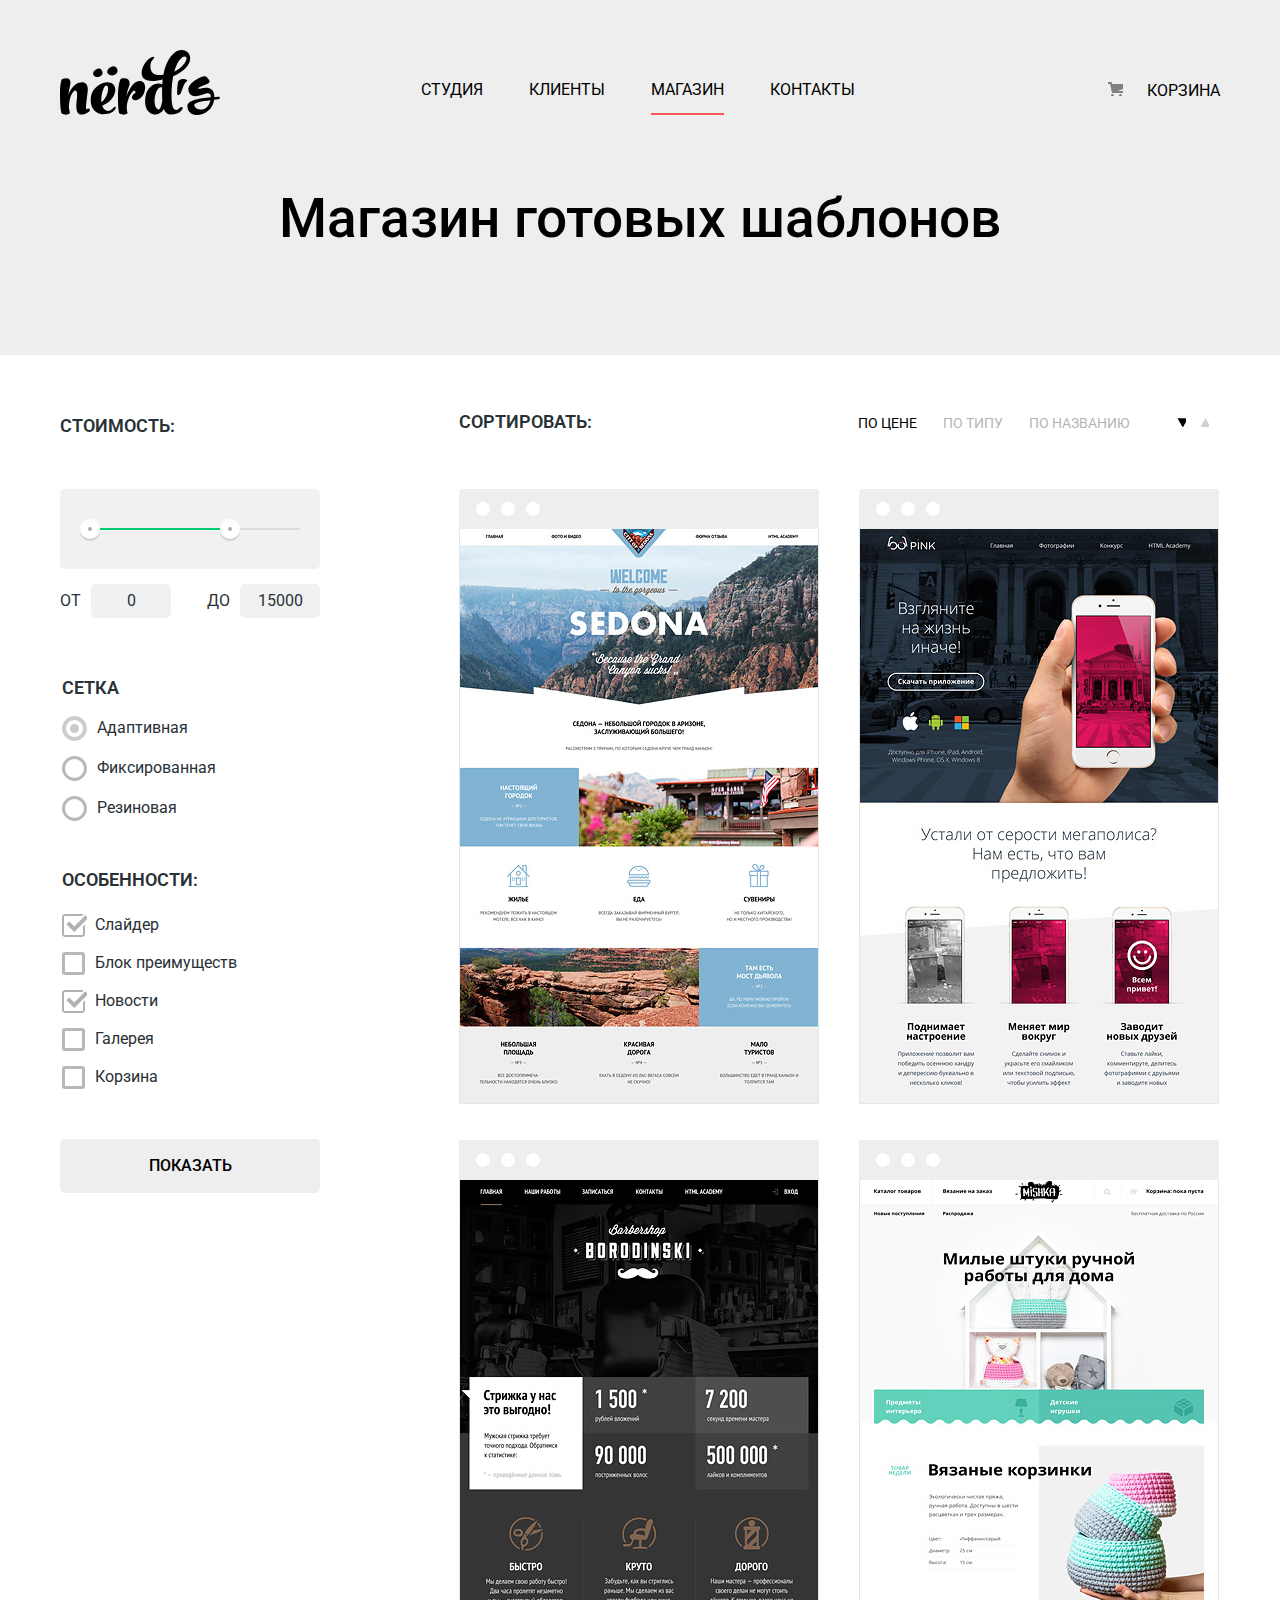
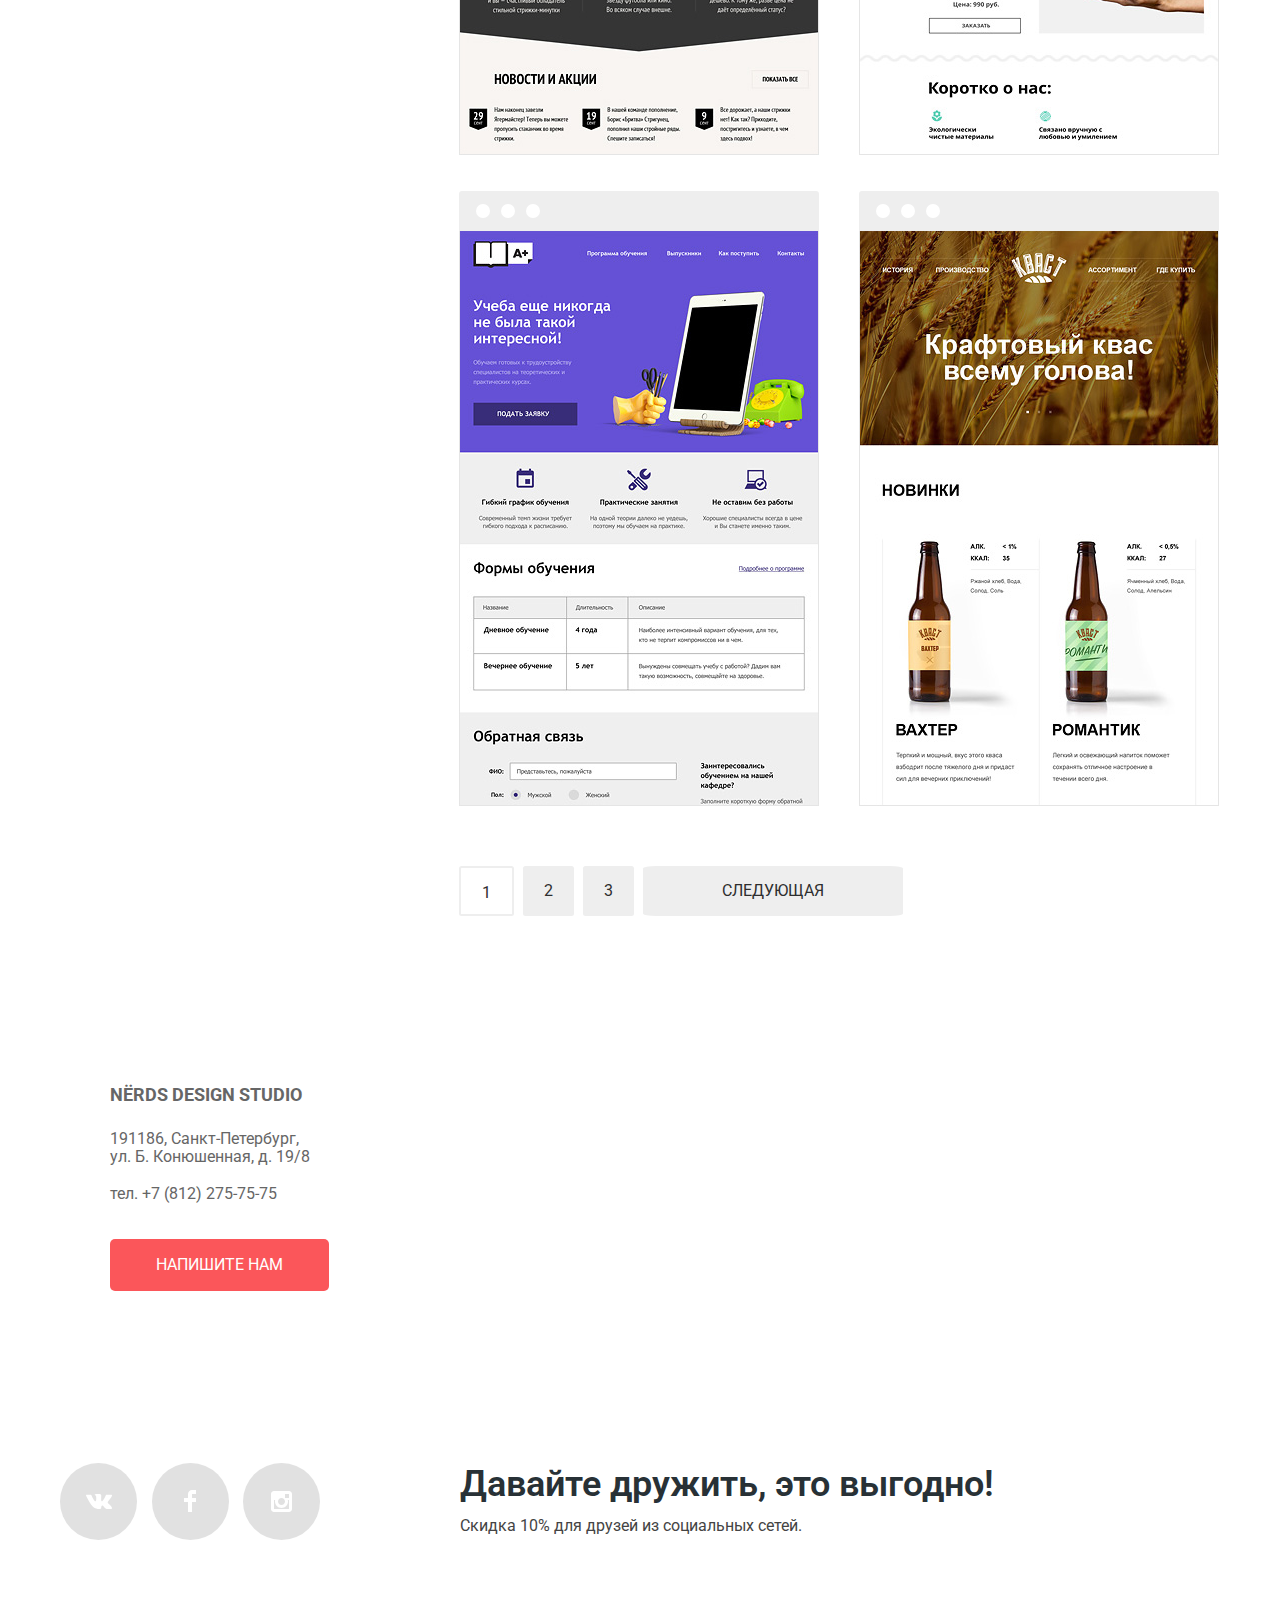
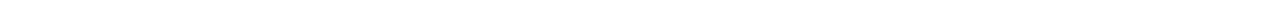
==== commit 6ef71032: "Вносит финальные правки" ====
--- a/catalog.html
+++ b/catalog.html
@@ -4,8 +4,9 @@
   <meta charset="utf-8">
   <title> Nerds: Catalog</title>
   <link href="https://fonts.googleapis.com/css?family=Roboto:400,500,700&display=swap&subset=cyrillic" rel="stylesheet">
-  <link rel="stylesheet" href="css/style.css">
-  <link rel="stylesheet" href="css/normalize.css">
+  <link rel="stylesheet" href="css/normalize.min.css">
+  <link rel="stylesheet" href="css/style.min.css">
+
 </head>
 <body>
   <header class="page-header">
@@ -48,8 +49,10 @@
             <div class="filter-form__scale">
               <div class="filter__bar"></div>
             </div>
-            <div class="filter-form__toggle filter-form__toggle--min"></div>
-            <div class="filter-form__toggle filter-form__toggle--max"></div>
+            <div class="filter-form__toggle filter-form__toggle--min">
+              <div class="visually-hidden">от 0</div>
+            </div>
+            <div class="filter-form__toggle filter-form__toggle--max"><div class="visually-hidden">до 20000</div></div>
           </div>
           <div class="filter-form__price">
             <label class="filter-form__value filter-form__value--min-price">От<input class="filter-form__value-input"
@@ -63,21 +66,21 @@
           <ul class="web">
             <li>
               <label>
-                <input class="radio" type="radio" name="web-types" checked>
+                <input class="visually-hidden radio" type="radio" name="web-types" checked>
                 <span class="radio-custom"></span>
                 <span class="label">Адаптивная</span>
               </label>
             </li>
             <li>
               <label>
-                <input class="radio" type="radio" name="web-types">
+                <input class="visually-hidden radio" type="radio" name="web-types">
                 <span class="radio-custom"></span>
                 <span class="label">Фиксированная</span>
               </label>
             </li>
             <li>
               <label>
-                <input class="radio" type="radio" name="web-types">
+                <input class="visually-hidden radio" type="radio" name="web-types">
                 <span class="radio-custom"></span>
                 <span class="label">Резиновая</span>
               </label>
@@ -89,31 +92,31 @@
           <ul class="features">
             <li>
               <label>
-                <input class="checkbox" type="checkbox" name="features" checked>
+                <input class="visually-hidden checkbox" type="checkbox" name="features" checked>
                 <span class="checkbox-custom"></span>
                 <span class="label">Слайдер</span>
               </label></li>
             <li>
               <label>
-                <input class="checkbox" type="checkbox" name="features">
+                <input class="visually-hidden checkbox" type="checkbox" name="features">
                 <span class="checkbox-custom"></span>
                 <span class="label">Блок преимуществ</span>
               </label></li>
             <li>
               <label>
-                <input class="checkbox" type="checkbox" name="features" checked="">
+                <input class="visually-hidden checkbox" type="checkbox" name="features" checked="">
                 <span class="checkbox-custom"></span>
                 <span class="label">Новости</span>
               </label></li>
             <li>
               <label>
-                <input class="checkbox" type="checkbox" name="features">
+                <input class="checkbox visually-hidden" type="checkbox" name="features">
                 <span class="checkbox-custom"></span>
                 <span class="label">Галерея</span>
               </label></li>
             <li>
               <label>
-                <input class="checkbox" type="checkbox" name="features">
+                <input class="checkbox visually-hidden" type="checkbox" name="features">
                 <span class="checkbox-custom"></span>
                 <span class="label">Корзина</span>
               </label></li>
--- a/css/style.min.css
+++ b/css/style.min.css
@@ -0,0 +1 @@
+body{min-width:1200px;font-weight:400;font-size:16px;line-height:24px;font-family:"Roboto","Arial",sans-serif;color:#283136}.container{width:1160px;margin:0 auto;padding-right:20px;padding-left:20px}.container--rel{position:relative}.page-header{padding-top:50px;color:#000;text-transform:uppercase;background-color:#eee}.page-menu{display:flex;flex-wrap:wrap;justify-content:space-between}.main-nav__list{display:flex;flex-wrap:wrap;margin:0;padding:0;list-style:none}.main-nav{width:100%;max-width:490px;margin-left:200px}.main-nav li{position:relative;display:inline-block;margin-right:46px;vertical-align:middle}.page-menu__logo{opacity:1}.page-menu__logo:hover{opacity:0,8}.main-nav .current{padding-bottom:8px;border-bottom:2px solid #fb565a}.main-nav__item a{display:block;padding-top:25px;line-height:30px;color:#000;text-decoration:none}.main-nav__item a:hover,.backet a:hover{color:#fb565a}.main-nav__item a:active,.backet a:active{color:#a6a6a6}.backet a{position:relative;display:block;line-height:30px;color:#000;text-decoration:none}.main-nav__item--active::before{content:"";position:absolute;bottom:-5px;width:100%;height:2px;background:#fb565a}.backet{position:relative;margin-top:26px;margin-left:235px}.backet::before{content:"";position:absolute;top:5px;left:-40px;z-index:10;width:20px;height:15px;background:transparent url(../img/decor/backet.svg) no-repeat;background-position:1px 1px}.slider__dots-wrp{position:absolute;bottom:106px;left:50%;z-index:50;width:200px;height:10px;margin-left:-100px;text-align:center}.slider__dot{position:relative;display:inline-block;box-sizing:border-box;width:18px;height:18px;margin:0 6px;vertical-align:middle;vertical-align:top;background:#fff;border:5px solid #fff;border-radius:50%;cursor:pointer}.slider__dot::after{content:"";position:absolute;top:2px;right:2px;width:4px;height:4px;background:#fff;border-radius:50%}.slider{position:relative;background-color:#eee}.slider__text{width:515px;padding-top:70px;padding-bottom:78px}.slider input[type=radio]{display:none}#btn-1:checked~.slider__dots-wrp .slider__dot[for="btn-1"],#btn-2:checked~.slider__dots-wrp .slider__dot[for="btn-2"],#btn-3:checked~.slider__dots-wrp .slider__dot[for="btn-3"]{background:#c1c1c1}.slider__item:nth-child(1){background-image:url(../img/decor/slide1.png);background-repeat:no-repeat;background-position:93% 10px}.slider__item:nth-child(2){background-image:url(../img/decor/slide2.png);background-repeat:no-repeat;background-position:100% 28px}.slider__item:nth-child(3){background-image:url(../img/decor/slide3.png);background-repeat:no-repeat;background-position:100% 28px}.slider__item{display:none}#btn-1:checked~.slider__list .slider__item:nth-child(1){display:block}#btn-2:checked~.slider__list .slider__item:nth-child(2){display:block}#btn-3:checked~.slider__list .slider__item:nth-child(3){display:block}.slider__title,.main__title--catalog{display:block;margin:0;padding:0;padding-bottom:25px;font-weight:500;font-size:55px;line-height:55px}.main__title--catalog{padding-bottom:40px}.slider__slogan{margin:0;font-size:16px;line-height:24px;color:#283136}.btn-hover,.btn{display:block;box-sizing:border-box;padding-top:17px;padding-bottom:17px;font-size:16px;line-height:18px;text-align:center;color:#fff;text-transform:uppercase;text-decoration:none;border-radius:5px}.btn__slider{width:240px;margin-top:40px}.btn-hover{width:200px;margin:0 auto;margin-top:28px;background-color:#fb565a;border:0}.info-items{display:flex;flex-wrap:wrap;justify-content:space-between;margin-top:80px;padding-bottom:80px;border-bottom:2px solid #eee}.info-item{width:360px}.info-item h3{font-weight:600;font-size:24px;line-height:18px;text-transform:uppercase}.info-item p{width:250px;padding-bottom:16px}.product-items .btn{display:block;width:160px;margin-top:25px;padding:10px 0;text-align:center;color:white;text-transform:uppercase;text-decoration:none;border-radius:3px}.btn__slider,.btn__order--red{background-color:#fb565a}.btn__slider:hover,.btn__order--red:hover{background-color:#e74246}.btn__slider:active,.btn__order--red:active{color:#e26f72;background-color:#d7373b;box-shadow:0 3px 0 0 #c13135 inset}.btn__order{width:160px}.btn__order--yellow{background-color:#efc84a}.btn__order--yellow:hover{background-color:#eab534}.btn__order--yellow:active{color:#edc265;background-color:#e5a722;box-shadow:0 3px 0 0 #ce961f inset}.btn__order--green{background-color:#00ca74}.btn__order--green:hover{background-color:#00bc6c}.btn__order--green:active{color:#4dc491;background-color:#00aa62;box-shadow:0 3px 0 0 #009958 inset}.shop-descr{display:flex;justify-content:space-between;padding-top:38px;padding-bottom:0;border-bottom:2px solid #eee}.shop-descr__info{width:660px;margin-right:100px;padding-top:32px}.shop__title{margin:0;padding:0;padding-top:45px;font-weight:500;font-size:45px;line-height:45px}.shop-descr__slogan{padding-top:18px;line-height:22px}.shop-descr__info h3{padding-top:26px;padding-bottom:10px;font-weight:600;font-size:16px;line-height:20px;text-transform:uppercase}.features-items__list{margin-bottom:48px;padding-left:35px;list-style:none}.features-items__list li{position:relative;padding-bottom:25px}.features-items__list li::before{content:"";position:absolute;top:12px;left:-35px;width:25px;height:2px;background-color:#fb565a}.statistics-wrap{width:360px}.statistics__table-title{display:block;margin-top:29px;font-weight:700;text-align:center;text-transform:uppercase}.statistics__table{margin-top:46px}.statistics__table-row th{padding-top:10px;padding-right:15px;padding-bottom:33px;padding-left:1px;font-size:45px;line-height:10px;text-align:left}.statistics__table-row td{padding-left:0;line-height:18px}.statistics__table-row sup{font-size:28px}.logos__wrap{display:flex;flex-wrap:wrap;align-items:center;margin-bottom:80px;padding:45px 0 39px 0;border-bottom:2px solid #eee}.logo__wrap{opacity:.24}.logo-wr{position:relative}.logo__wrap{display:inline-block;vertical-align:middle}.logo-wr:first-child{width:250px}.logo-wr:last-child{width:210px}.logo-wr:nth-child(2),.logo-wr:nth-child(3){width:245px}.logo-wr:first-child{padding-top:10px;padding-left:30px}.logo-wr:nth-child(2){padding-left:45px}.logo-wr:nth-child(3){padding-left:68px}.logo-wr:last-child{padding-top:5px;padding-left:60px}.logo-wr::after{content:"";position:absolute;top:50%;width:1px;height:50px;background:lightgray;transform:translateY(-50%)}.logo__wr--academy::after{right:0}.logo__wr--borodiskii::after{right:-10px}.logo__wr--pink::after{right:2px}.logo__wr--mishka::after{display:none}.logo__wrap:hover{opacity:1}.logo__wrap:active{opacity:.1}.map{position:relative;width:100%;height:100%}.google__map{width:100%;height:416px;border:none}.contacts{position:absolute;top:54px;display:flex;flex-wrap:wrap;box-sizing:border-box;width:320px;height:310px;padding:0 50px;padding-top:52px;padding-bottom:49px;color:#666;background-color:#fff}.contacts a{color:#666;text-decoration:none;background-color:#fff}.contacts .btn{width:219px;margin-top:auto;color:white;background-color:#fb565a;border:none}.contacts h3{margin:0;padding:0;font-size:18px;line-height:25px;text-transform:uppercase}.contacts p{margin:0;padding:7px 10px 0 0;font-size:16px;line-height:18px}.page-footer{display:flex;padding-top:43px;padding-bottom:70px}.footer__items{display:flex;flex-wrap:wrap;justify-content:space-between;width:260px;margin-right:140px;padding-top:21px}.footer__item{width:77px;height:77px;font-size:0;background-color:#e1e1e1;border-radius:50%}.footer__item:hover{background-color:#e74246}.footer__item:active{background-color:#d7373b}.footer__item--vk{background-image:url(../img/decor/vk-icon.svg);background-repeat:no-repeat;background-position:50% 50%}.footer__item--fb{background-image:url(../img/decor/fb-icon.svg);background-repeat:no-repeat;background-position:50% 50%}.footer__item--ig{background-image:url(../img/decor/insta-icon.svg);background-repeat:no-repeat;background-position:50% 50%}.footer__text{width:560px}.footer__text-slogan{margin:0;padding-top:24px;font-weight:600;font-size:36px;line-height:36px}.footer__text-offer{font-size:16px;line-height:15px;color:#444}.visually-hidden{position:absolute;width:1px;height:1px;margin:-1px;padding:0;overflow:hidden;border:0;clip:rect(0 0 0 0)}.modal{position:fixed;top:50%;left:50%;z-index:100;display:none;box-sizing:border-box;width:960px;height:590px;margin-top:-300px;margin-left:-480px;padding-bottom:85px;background-color:#fff;border-radius:5px;box-shadow:-1px 12px 19px -5px #000}.modal__wr{padding-top:70px;padding-right:100px;padding-bottom:84px;padding-left:100px}.modal__title{position:relative;font-weight:600;font-size:45px;line-height:45px}.modal__form{display:flex;flex-wrap:wrap;justify-content:space-between;align-content:flex-start;margin-top:30px}.modal__input,.modal__comment{display:inline-block;box-sizing:border-box;width:360px;margin-top:10px;padding:15px;line-height:18px;vertical-align:middle;color:#a1a1a1;border:2px solid #d7dcde;border-radius:5px}.modal__input:focus,.modal__comment:focus{color:#000;border:2px solid #000}.modal .btn{position:absolute;bottom:75px;width:260px;background-color:#fb565a;border:0}.modal__text{display:inline-block;width:360px;vertical-align:middle}.modal__text--comment{position:relative;margin-top:30px}.modal__comment{width:760px;height:115px}.modal__close{position:absolute;top:80px;right:90px;width:21px;height:21px;font-size:0;background:none;background-image:url(../img/decor/close-cross.svg);border:0;cursor:pointer;opacity:.3}.page-title{display:flex;justify-content:center;align-items:center;height:233px;color:#000;background-color:#eee}.container__catalog{display:flex;flex-wrap:wrap}.filter-form{width:260px;margin-right:98px}.sort{margin-left:41px}.sort__filter{margin-top:43px;margin-bottom:43px}.sort__catalog-title{display:inline-block;margin-right:240px;font-weight:600;font-size:18px;line-height:18px;vertical-align:middle;text-transform:uppercase}.sort__catalog{display:inline-block;margin:0;padding:0;list-style:none;vertical-align:middle;text-transform:uppercase;border:0}.sort__catalog-item{display:inline-block;margin-left:22px;font-size:14px;line-height:18px;vertical-align:middle}.sort__catalog-item a{color:#000;text-decoration:none;opacity:.3}.sort__catalog-item a:hover{opacity:.6}.sort__catalog-item a:active{opacity:1}.sort__catalog-item--active a{color:#000;opacity:1}.catalog__toggle-list{display:inline-block;margin-left:43px;vertical-align:middle}.catalog__toggle{display:inline-block;vertical-align:middle;cursor:pointer}.catalog__toggle--down{width:9px;height:9px;margin-right:10px;background-image:url(../img/decor/icon-down-dir.png)}.catalog__toggle--up{width:9px;height:9px;background-image:url(../img/decor/icon-up-dir.png);cursor:auto;opacity:.2}.product__content{display:flex;flex-wrap:wrap;box-sizing:border-box;width:760px;margin-top:5px}.product__item{position:relative;margin-right:40px;margin-bottom:29px;padding-top:39px}.product__item:hover{box-shadow:0 7px 9px -3px #cfcfcf}.product__item:hover .product__info{display:block}.product__item:hover::before{background-color:#4d4d4d}.product__item:nth-child(2n){margin-right:0}.product__item::before{content:"";position:absolute;top:0;width:360px;height:40px;background-color:#eee;border-top-left-radius:3px;border-top-right-radius:3px}.product__item::after{content:"";position:absolute;top:13px;left:42px;width:14px;height:14px;background-color:#fff;border-radius:50%;box-shadow:25px 0 0 0 #ffffff,-25px 0 0 0 #fff}.product__info{position:absolute;bottom:0;z-index:10;display:none;box-sizing:border-box;width:100%;max-height:582px;margin-top:350px;padding-bottom:47px;overflow:auto;background-color:#eee}.product__info-wr{display:block;width:215px;margin:0 auto;text-align:center;text-align:center}.product__info-wr a{text-decoration:none}.product__description{display:inline-block;margin:0;padding:0 10px;font-size:16px;line-height:18px;vertical-align:middle;color:#939393}.product__title{margin:0;padding:26px 0 13px 0;font-size:18px;line-height:32px;text-align:center;color:#283136;text-transform:uppercase}.filter-form__item{padding-left:0;border:0}.filter-form__title{display:inline-block;font-weight:600;font-size:18px;line-height:25px;vertical-align:middle;text-transform:uppercase}.filter-form__title--price{padding-top:58px;padding-bottom:51px}.web label{display:block}.web{margin:0;margin-top:10px;margin-bottom:36px}.features{margin-bottom:40px}.web,.features{padding:0;list-style-type:none}.features label{display:block}.filter__button{display:block;width:260px;min-height:50px;font-weight:500;font-size:16px;line-height:20px;color:#000;text-transform:uppercase;background-color:#eee;border:0;border-radius:5%;border-radius:5px;cursor:pointer}.filter__button:hover,.paginator__link:hover{background-color:#dfdfdf}.filter__button:active,.paginator__link:active{color:#959595;background-color:#d5d5d5;box-shadow:0 3px 0 0 #bfbfbf inset}.filter-form__range{position:relative;height:41px;margin-bottom:15px;padding-top:39px;padding-right:20px;padding-left:20px;background:#f1f1f1;border-radius:5px}.filter-form__scale{height:2px;background:#d7dcde}.filter__bar{width:70%;height:2px;background:#00ca74}.filter-form__toggle{position:absolute;top:30px;left:0;width:4px;height:4px;background:#ababab;border:8px solid #fff;border-radius:50%;box-shadow:0 2px 1px 0 #cfcfcf;cursor:pointer}.filter-form__toggle--min{left:20px}.filter-form__toggle--max{left:160px}.filter-form__price{margin-bottom:57px;font-size:0}.filter-form__value{display:inline-block;width:50%;font-size:16px;vertical-align:middle;text-transform:uppercase}.filter-form__value-input{width:60px;margin-left:10px;padding:8px 10px;font-size:16px;font-family:"Roboto","Arial",sans-serif;text-align:center;color:#283136;background:#f1f1f1;border:none;border-radius:5px}.filter-form__value--max-price{text-align:right}.radio:focus + span::before{box-shadow:0 0 0 1px red}.checkbox:focus + span::before{box-shadow:0 0 0 1px red}.radio-custom{position:relative;box-sizing:border-box;width:25px;height:25px;border:3px solid #b8b8b8;border-radius:50%}.checkbox-custom{position:relative;box-sizing:border-box;width:23px;height:23px;border:3px solid #b8b8b8;border-radius:3px}.label{margin-left:10px;line-height:20px;color:#283136}.features label,.web label{display:flex;align-items:center;margin-bottom:15px}.checkbox:checked + .checkbox-custom::before{content:"";position:absolute;z-index:10;display:block;width:25px;height:25px;background:#fff url(../img/decor/checkbox-on.svg) no-repeat;border:50px;opacity:.3}.checkbox:checked + .checkbox-custom,.radio:checked + .radio-custom{border:none}.radio:checked + .radio-custom::before{content:"";position:absolute;z-index:10;display:block;width:25px;height:25px;background:#fff url(../img/decor/radio-on.svg) no-repeat;border-radius:50px;opacity:.2}.paginator{display:flex;flex-wrap:wrap;padding-top:24px}.paginator-items{display:flex;margin-top:0;margin-bottom:60px;padding-left:0;list-style-type:none}.filter__button:hover,.paginator__link:hover{background-color:#dfdfdf}.filter__button:active,.paginator__link:active{color:#959595;background-color:#d5d5d5;box-shadow:0 3px 0 0 #bfbfbf inset}.paginator__link{display:inline-block;box-sizing:border-box;height:50px;margin-right:9px;padding:16px 21px;font-size:16px;line-height:18px;vertical-align:middle;vertical-align:top;color:#2e2e2e;text-transform:uppercase;text-decoration:none;background-color:#eee;border-radius:5%}.paginator--current{box-sizing:border-box;background-color:#fff;border:2px solid #eee}.paginator--next{padding-right:79px;padding-left:79px}
